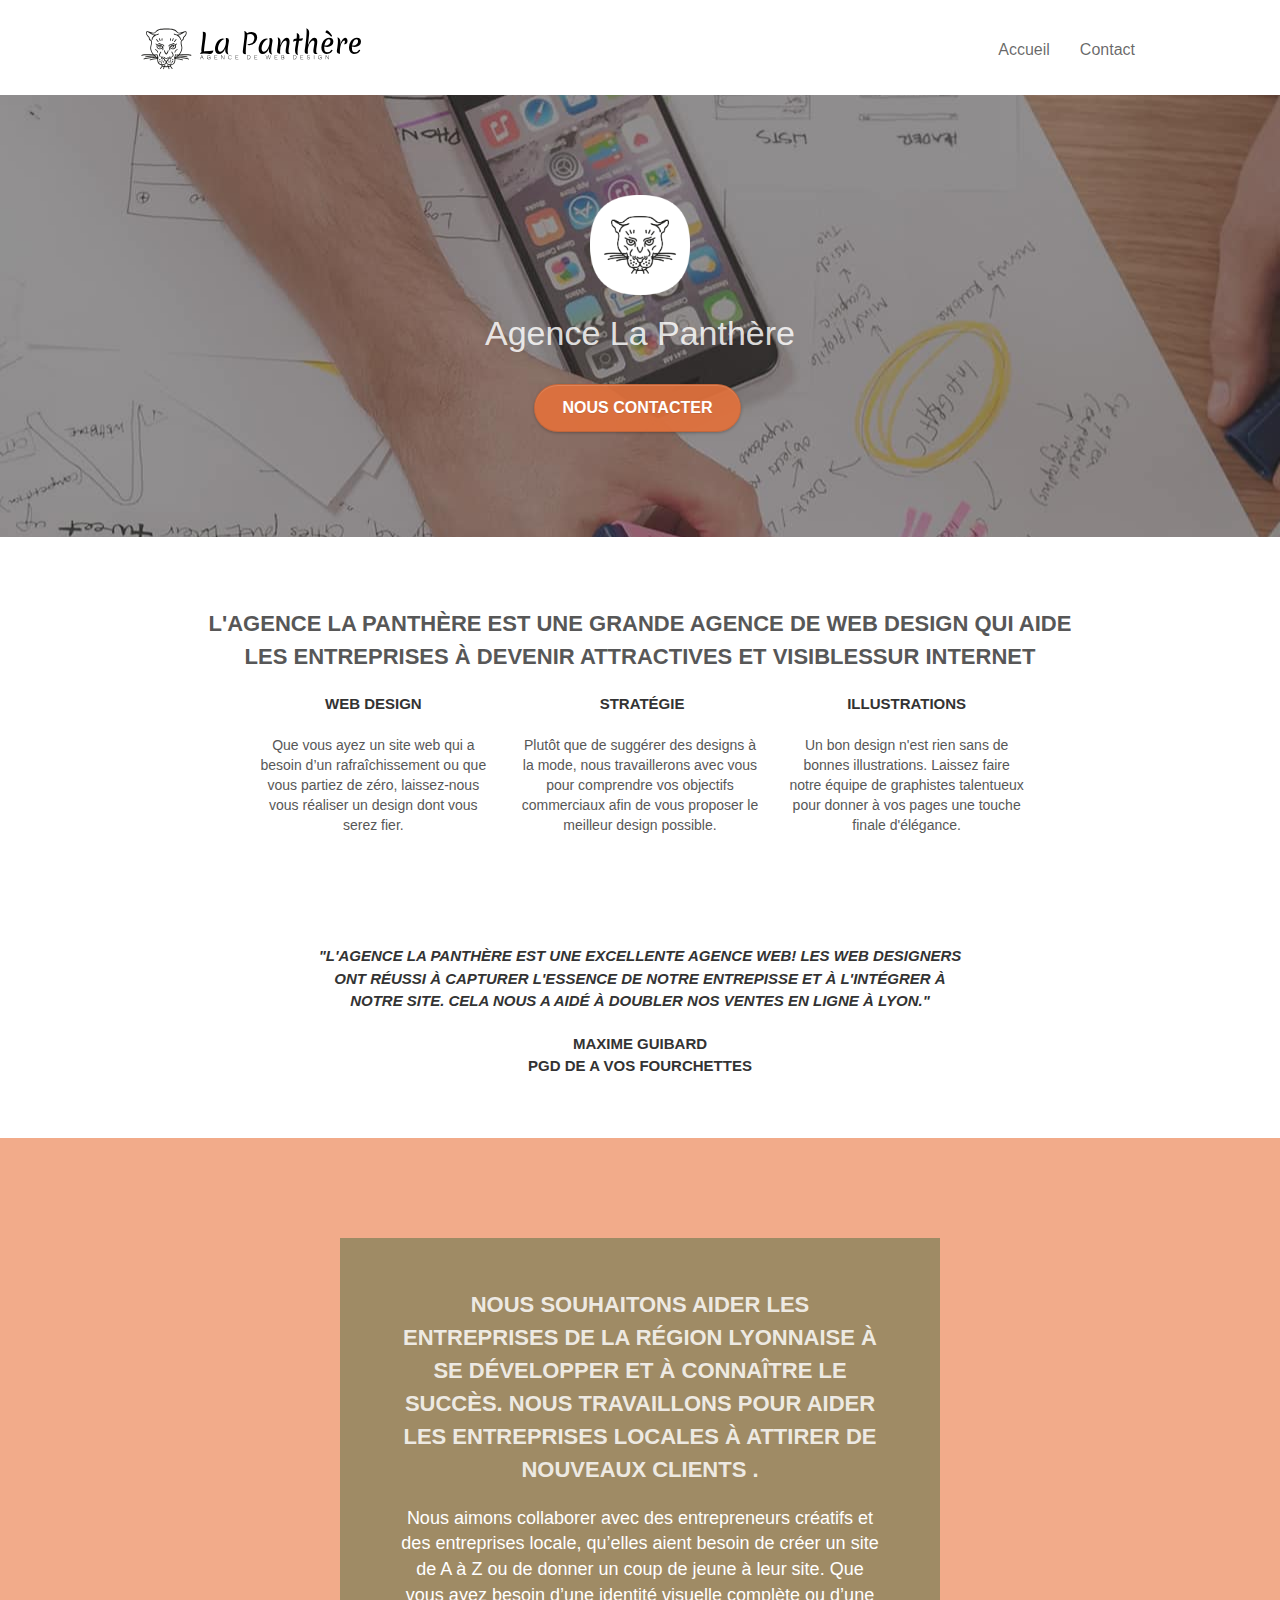
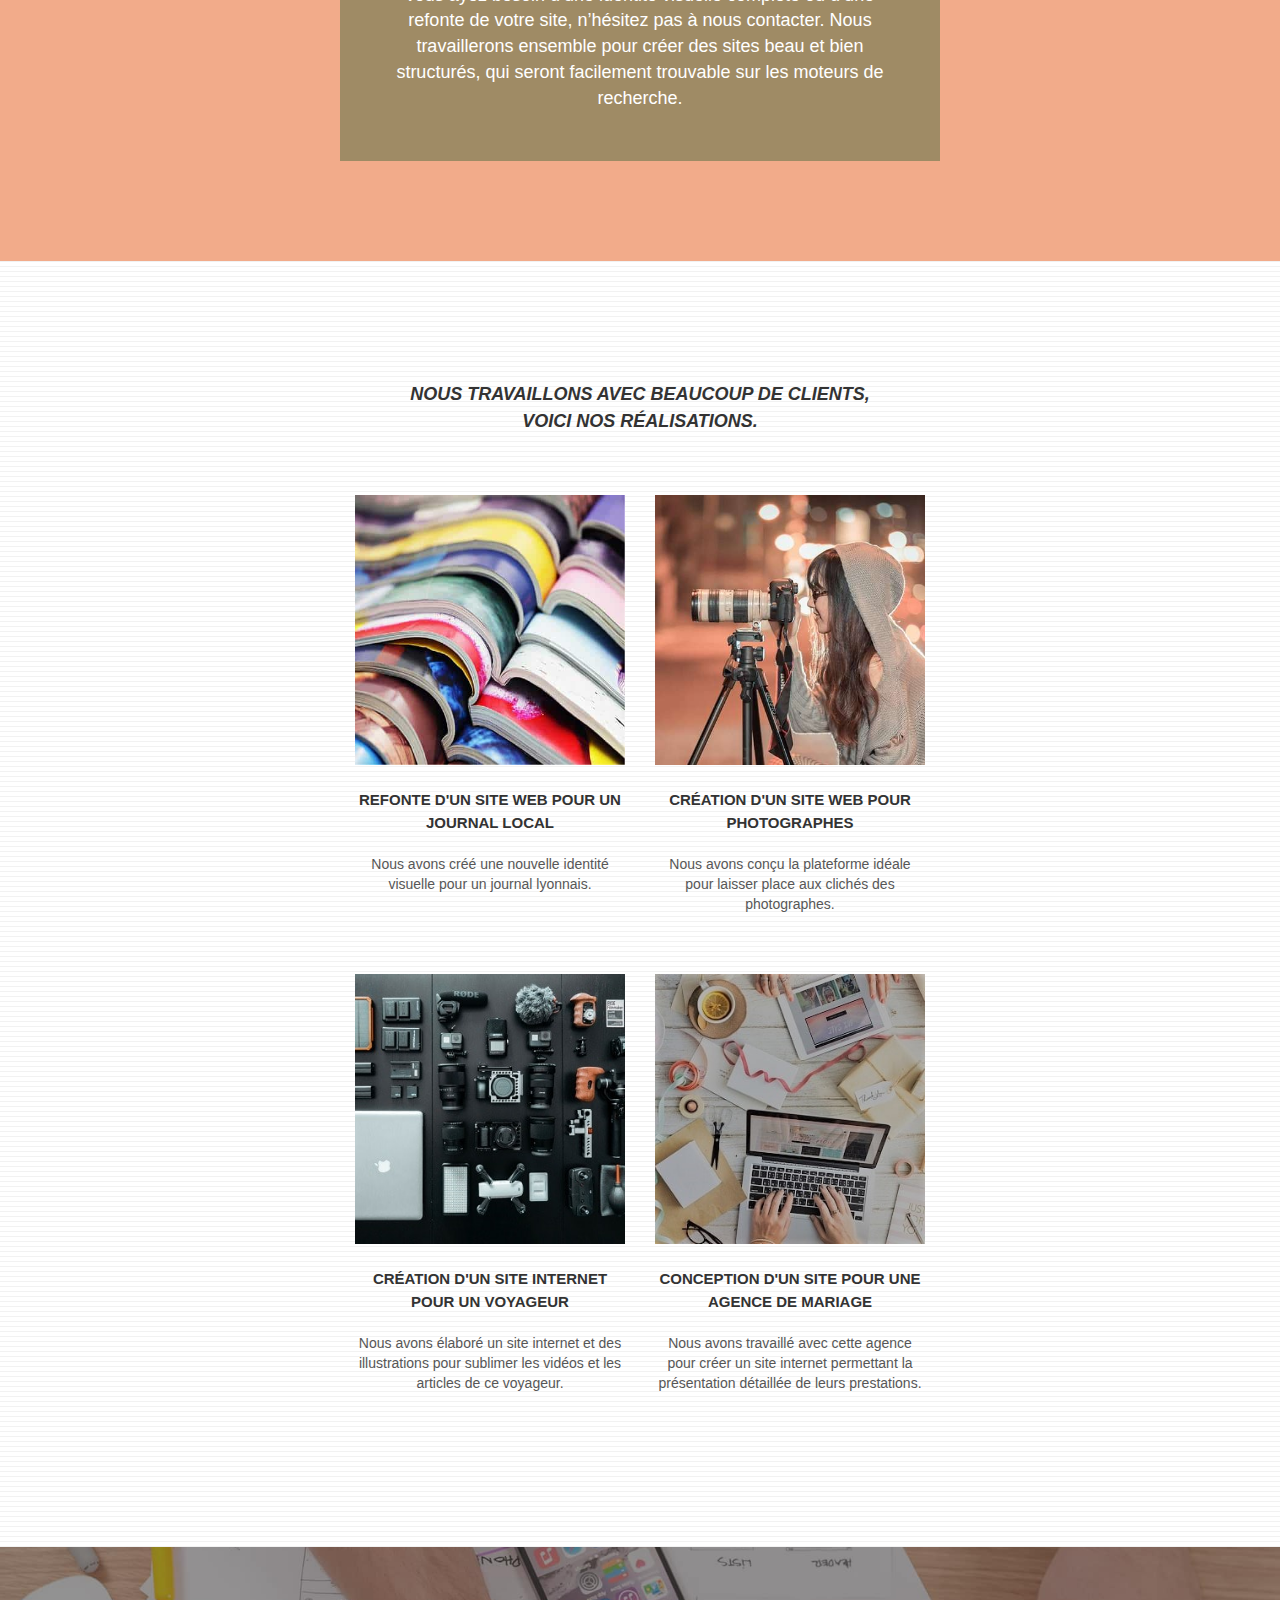
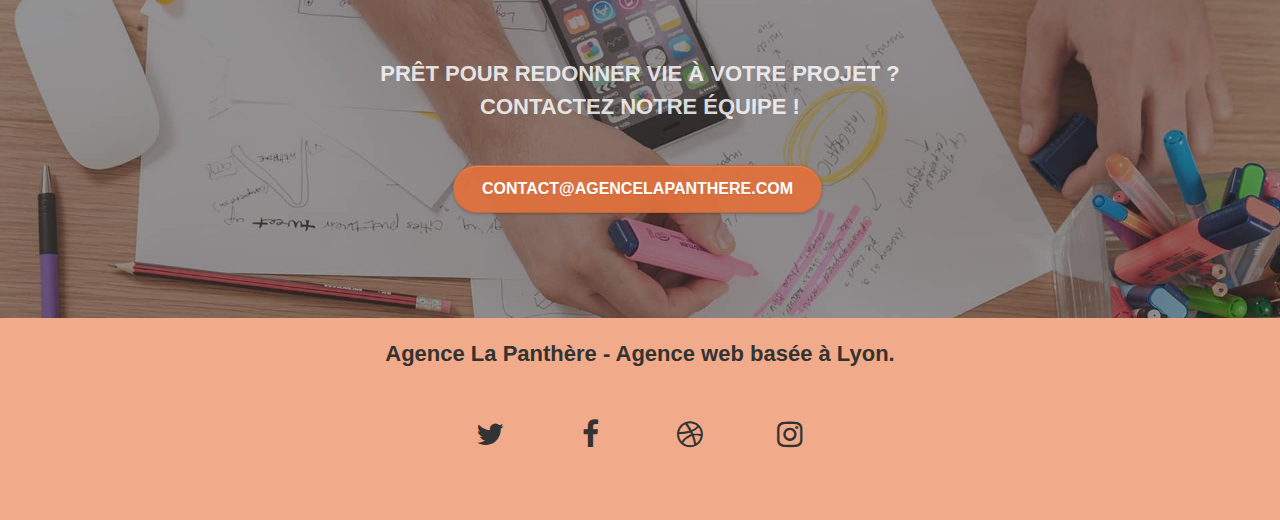
==== index.html @ f29b48d9 "ajout-&display=swap" ====
<!doctype html>
<html lang="fr">
<head>
    <meta charset="utf-8">

	<!--élimination du keywords-->
    <meta name="description" content="Agence web design à Lyon, la stratégie qui aide les entrepisse à devenir attractives, illustrations et design pour donner à vos pages une touche finale d'élégance sur internet. Le site web pour un journal local, création web pour photographes, blog pour voyageur ou conception web pour une agence de mariage">
    <meta name="viewport" content="width=device-width, initial-scale=1.0, viewport-fit=cover">
    <link rel="shortcut icon" type="image/png" href="favicon.jpg">

	<!--Validation de la propriété google search-console-->

	<meta name="google-site-verification" content="ZAg_SMBMYCBnWJY0BPqVUBWPCwbcu4cctUWVZCrF-ho" />

	<!--autorise l'indexation dans moteur recherche-->
	<meta name="robots" content="index, follow">

	<link rel="canonical" href="https://segoviaid.github.io/lapanthere/" />

	
    
	<link rel="stylesheet" type="text/css" href="./css/bootstrap.css">
	<link rel="stylesheet" type="text/css" href="style.css">
	<link rel="stylesheet" type="text/css" href="./css/font-awesome.css">
	<link rel="stylesheet" type="text/css" href="./css/et-line.css&display=swap">
	

    <title>La Panthère | agence Web à Lyon</title>

    
<!-- Analytics Google tag (gtag.js) -->
<script async src="https://www.googletagmanager.com/gtag/js?id=G-J9Q4PVBXST"></script>
<script>
  window.dataLayer = window.dataLayer || [];
  function gtag(){dataLayer.push(arguments);}
  gtag('js', new Date());

  gtag('config', 'G-J9Q4PVBXST');
</script>
 
<!-- Analytics END -->
    
</head>
<body>
<!-- Principal conteneur -->
<div class="page-container">
    
<!-- bloc-0 -->
<header aria-roledescription=”banner”>
<div class="bloc bgc-white l-bloc " id="bloc-0">
	<div class="container bloc-sm">

		<nav class="navbar row" aria-roledescription="nav-header">
			<div class="navbar-header">
				<!--élimination du keywords-->
				
				<a class="navbar-brand" href="index.html"><img src="img/agence-la-panthere-monochrome.svg" class="logosize" alt="Logo web design à Lyon, la meilleure agence web"/></a>
				<!--élimination du keywords    
					<div class="keywords" style="color:#cccccc;font-size:1px;">Agence web à paris, stratégie web, web design, illustrations, design de site web, site web, web, internet, site internet, site</div>
				-->
				<button id="nav-toggle" type="button" role="button" class="ui-navbar-toggle navbar-toggle" data-toggle="collapse" data-target=".navbar-1">
					<span class="sr-only">Toggle navigation</span><span class="icon-bar"></span><span class="icon-bar"></span><span class="icon-bar"></span>
				</button>
			</div>
		  	<div class="collapse navbar-collapse navbar-1 special-dropdown-nav">
				<ul class="site-navigation nav navbar-nav">
				<li>
						<a href="index.html" aria-roledescription="accueil">Accueil</a>
					</li>
					<li>
					</li>
		            <li>
						<a href="page_Contact.html" aria-roledescription="contact">Contact</a>
					</li>                                               
				</ul>
			   </div>
		
		</nav>
	</div>
</div>
</header>

<!-- bloc-0 END -->
<main >

<!-- bloc-1-presentation -->
<div class="bloc bgc-dark-slate-blue bg-banniere d-bloc bg-t-edge bloc-bg-texture texture-paper b-parallax" id="bloc-1-hero">
	<div class="container bloc-lg">
		<div class="row tight-width-whitespace">
			<div class="col-sm-12">
				<img src="img/logo.png" class="center-block image-resize-mode" width="100" alt="Agence La Panthère, agence web Lyon, création de web" aria-label="logo" />
				<h1 class="text-center hero-bloc-text tc-white" aria-roledescription==”nom-du-site”>
					Agence La Panthère
				</h1>
				<div class="text-center">
				  
					<a href="page_Contact.html" title="contact" aria-label="btn-nous-contacter" class="btn btn-lg btn-clean btn-rd cta-hero btn-atomic-tangerine" id="cta-hero">Nous contacter</a>
				</div>
			</div>
		</div>
	</div>
</div>
<!-- bloc-1-presentation END -->

<!-- bloc-2-services -->
<div class="bloc bgc-white l-bloc" id="bloc-2-services">
	<div class="container bloc-md">
		<div class="row" >
			<div class="col-sm-12 text-center" aria-label="tile-nos-services">
				<h2>L'agence La Panthère est une grande agence de web design qui aide<br>
					les entreprises à devenir attractives et visiblessur Internet</h2>
			</div>
		</div>
		<div class="row voffset-lg med-width-whitespace" aria-label="nos-services">
			<div class="col-sm-4" aria-label="web-design">
				<div class="text-center">
					<span class="et-icon-browser sm-shadow icon-dark-slate-blue icons icon-lg"></span>
				</div>
				<h3 class="mg-md text-center">
					Web design
				</h3>
				<p class="text-center ">
					Que vous ayez un site web qui a besoin d&rsquo;un rafraîchissement ou que vous partiez de zéro, laissez-nous vous réaliser un design dont vous serez fier.
				</p>
			</div>
			<div class="col-sm-4" aria-label="stratégie">
				<div class="text-center">
					<span class="et-icon-presentation sm-shadow icon-dark-slate-blue icons icon-lg"></span>
				</div>
				<h3 class="mg-md text-center">
					&nbsp;Stratégie
				</h3>
				<p class="text-center ">
					Plutôt que de suggérer des designs à la mode, nous travaillerons avec vous pour comprendre vos objectifs commerciaux afin de vous proposer le meilleur design possible.<br>
				</p>
			</div>
			<div class="col-sm-4" aria-label="illustrations">
				<div class="text-center">
					<span class="et-icon-edit sm-shadow icon-dark-slate-blue icons icon-lg"></span>
				</div>
				<h3 class="mg-md text-center">
					Illustrations
				</h3>
				<p class="text-center ">
					Un bon design n'est rien sans de bonnes illustrations. Laissez faire notre équipe de graphistes talentueux pour donner à vos pages une touche finale d'élégance.
				</p>
			</div>
		</div>
		<div class="row voffset-lg voffset">
			<div class="col-xs-12 col-md-8 col-md-offset-2 text-center" aria-label="témoignage">
				<h3><em>"L'agence La Panthère est une excellente agence web! Les web designers<br>
					  ont réussi à capturer l'essence de notre entrepisse et à l'intégrer à<br>
				      notre site. Cela nous a aidé à doubler nos ventes en ligne à Lyon."<br></em>
					    </h3>
						<h3>Maxime Guibard<br> 
							PGD de A vos fourchettes</h3> 

			</div>
		</div>
	</div>
</div>
<!-- bloc-2-services END -->

<!-- bloc-3-what-i-do -->
<div class="bloc tc-white bgc-atomic-tangerine bg-presentation d-bloc bloc-bg-texture texture-paper b-parallax" id="bloc-3-what-i-do">
	<div class="container bloc-lg">
		<div class="row tight-width-whitespace black-background">
			<div class="col-sm-12">
				<h3 class="mg-md text-center tc-white" aria-label="aider-les-entreprises-à-se-développer">
					Nous souhaitons aider les entreprises de la région Lyonnaise à se développer et à connaître le succès. Nous travaillons pour aider les entreprises locales à attirer de nouveaux clients .<br>
				</h3>
				<p class="text-center white fontplus">
					Nous aimons collaborer avec des entrepreneurs créatifs et des entreprises locale, qu’elles aient besoin de créer un site de A à Z ou de donner un coup de jeune à leur site. Que vous ayez besoin d’une identité visuelle complète ou d’une refonte de votre site, n’hésitez pas à nous contacter. Nous travaillerons ensemble pour créer des sites beau et bien structurés, qui seront facilement trouvable sur les moteurs de recherche. <br>
					
			</div>
		</div>
	</div>
</div>
<!-- bloc-3-what-i-do END -->

<!-- bloc-4-portfolio -->
<div class="bloc bgc-white bg-lines-h2-bg bg-repeat l-bloc" id="bloc-4-portfolio">
	<div class="container bloc-lg">
		<div class="row">
			<div class="col-sm-12 text-center">
				<h3 class="fontplus"><em>Nous travaillons avec beaucoup de clients,<br>
				voici nos réalisations.</em></h3>
			</div>
		</div>
		<div class="row tight-width-whitespace portfolio-row">
			<div class="col-sm-6" aria-label="travail-pour-un-journal-local">
				<a href="#" data-lightbox="img/1.jpg" data-gallery-id="gallery-1" data-caption="Refonte d'un site web pour un journal local" data-frame="snapshot-lb"><img src="img/1Resize.jpg" alt="lyon web design, Site web pour un journal local" class="img-responsive portfolio-thumb" /></a>
				<h3 class="mg-md text-center">
					Refonte d'un site web pour un journal local
				</h3>
				<p class="text-center">
					Nous avons créé une nouvelle identité visuelle pour un journal lyonnais.
				</p>
			</div>
			<div class="col-sm-6" aria-label="travail-pour-photographes">
				<a href="#" data-lightbox="img/2.jpg" data-gallery-id="gallery-1" data-caption="Création d'un site web pour photographes" data-frame="snapshot-lb"><img src="img/2resized.jpg" class="img-responsive portfolio-thumb" alt="lyon web design, Création d'un site web pour photographes" /></a>
				<h3 class="mg-md text-center">
					Création d'un site web pour photographes
				</h3>
				<p class="text-center">
					Nous avons conçu la plateforme idéale pour laisser place aux clichés des photographes.
				</p>
			</div>
		</div>
		<div class="row tight-width-whitespace portfolio-row">
			<div class="col-sm-6" aria-label="travail-pour-un-voyayeur">
				<a href="#" data-lightbox="img/3.bmp" data-gallery-id="gallery-1" data-caption="Création d'un site internet pour un voyageur" data-frame="snapshot-lb"><img src="img/3resized.jpg" class="img-responsive portfolio-thumb" alt="lyon web design, Création d'un site web pour voyageur"/></a>
				<h3 class="mg-md text-center">
					Création d'un site internet pour un voyageur
				</h3>
				<p class="text-center">
					Nous avons élaboré un site internet et des illustrations pour sublimer les vidéos et les articles de ce voyageur.
				</p>
			</div>
			<div class="col-sm-6" aria-label="travail-pour-une-agence-de-mariage">
				<a href="#" data-lightbox="img/4.bmp" data-gallery-id="gallery-1" data-caption="Conception d'un site pour une agence de mariage" data-frame="snapshot-lb"><img src="img/4resized.jpg" class="img-responsive portfolio-thumb" alt="lyon web design, Création d'un site web pour agence de mariage" /></a>
				<h3 class="mg-md text-center" >
					Conception d'un site pour une agence de mariage
				</h3>
				<p class="text-center">
					Nous avons travaillé avec cette agence pour créer un site internet permettant la présentation détaillée de leurs prestations.
				</p>
			</div>
		</div>
	</div>
</div>
<!-- bloc-4-portfolio END -->

<!-- bloc-5-cta -->
<div class="bloc bgc-dark-slate-blue bg-banniere d-bloc bloc-bg-texture texture-paper" id="bloc-5-cta">
	<div class="container bloc-lg">
		<div class="row">
			<h3 class="mg-md text-center tc-white" aria-label="title">
				Prêt pour redonner vie à votre projet ?<br>Contactez notre équipe !
			</h3>
			<div class="col-sm-12 text-center" aria-roledescription=="mail">
				<a href="mailto:contact@agencelapanthere.com" title="mail" class="btn btn-atomic-tangerine btn-clean btn-rd btn-lg cta-hero">contact@agencelapanthere.com</a>
			</div>
		</div>
	</div>
</div>
<!-- bloc-5-cta END -->
</main>

<!-- Footer - bloc-8 -->
<div class="bloc bgc-atomic-tangerine d-bloc" id="bloc-8" aria-roledescription=”footer”>
	<div class="container bloc-sm">
		<div class="row">
			<div class="col-sm-12">
				<p class="text-center black33 font22px">
					Agence La Panthère - Agence web basée à Lyon.<br>
				</p>
				<div class="row row-no-gutters social" aria-label="réseaux-sociaux">
					<div class="col-sm-3">
						<div class="text-center">
						   <a class="social" href="https://twitter.com/" title="twitter" target="_blank"><span class="fa fa-twitter icon-md"></span></a>
						</div>
					</div>
					<div class="col-sm-3">
						<div class="text-center">
							<a class="social" href="https://fr-fr.facebook.com/" title="facebook" target="_blank"><span class="fa fa-facebook icon-md"></span></a>
						</div>
					</div>
					<div class="col-sm-3">
						<div class="text-center">
							<a class="social" href="https://dribbble.com/" title="dribbble" target="_blank"><span class="fa fa-dribbble icon-md"></span></a>
						</div>
					</div>
					<div class="col-sm-3">
						<div class="text-center">
							<a class="social" href="https://www.instagram.com/" title="instagram" target="_blank"><span class="fa fa-instagram icon-md"></span></a>
						</div>
					</div>

		<!--		<div class="keywords" style="color:#F3976C;">Agence web à paris, stratégie web, web design, illustrations, design de site web, site web, web, internet, site internet, site</div>   
			-->	

		<!--
			</div>
				<div class="row row-col-sm-4">
					<div class="col-sm-4 ">
						<p>Partenaires</p>
						<div class="partenaires">
							
							<div class="text-center partenaires-justify">
								<a>Voiture.com</a>
							</div>
						    <div class="text-center partenaires-justify"> 
								<a>Pizza.com</a>
							</div>
							<div class="text-center partenaires-justify">
								<a>Matoiture.com</a>
							</div>
						    <div class="text-center partenaires-justify">
								<a>Immobilierseo.com</a>
							</div>
						</div>
									
					</div>

			
					<div class="col-sm-4">
						Annuaires liste 1
						<ul>
							<li><a href="annuaireagence.com">annuaireagence.com</a></li>
							<li><a href="annuaireseo.com">annuaireseo.com</a></li>
							<li><a href="annuairemarketing.com">annuairemarketing.com</a></li>
							<li><a href="123seoture.com">123seo.com</a></li>
							<li><a href="123site.com">123site.com</a></li>
							<li><a href="annuairewordpress.com">annuairewordpress.com</a></li>
							<li><a href="listeagence.com">listeagence.com</a></li>
							<li><a href="meilleuresagencesparis.com">meilleuresagencesparis.com</a></li>
							<li><a href="listeseo.com">listeseo.com</a></li>
						</ul>
					</div>
					<div class="col-sm-4">
						Annuaires liste 2
						<ul>
							<li><a href="betterseo.com">betterseo.com</a></li>
							<li><a href="ameliorerseo.com">ameliorerseo.com</a></li>
							<li><a href="seojuicelien.com">seojuicelien.com</a></li>
							<li><a href="meilleursliens.com">meilleursliens.com</a></li>
							<li><a href="liensagogo.com">liensagogo.com</a></li>
							<li><a href="backlink.com">backlink.com</a></li>
							<li><a href="linkjuiceannuaire.com">linkjuiceannuaire.com</a></li>
							<li><a href="remontersurgoogle.com">remontersurgoogle.com</a></li>
							<li><a href="vraiseofiable.com">vraiseofiable.com</a></li>
						</ul>
					</div>

		-->	

				</div>
			</div>
		</div>
	</div>
</div>
<!-- Footer - bloc-8 END -->

</div>
<!-- Principal conteneur END -->

<!--deplacement du js-->
<script defer src="./js/jquery-2.1.0.js"></script>
<script defer src="./js/jquery.touchSwipe.js"></script>
<script defer src="./js/bootstrap.js"></script>
<script defer src="./js/blocs.js"></script>

<script defer src="./js/gmaps.js"></script>  
 

</body>
</html>
---- style.css ----
body {
    margin: 0;
    padding: 0;
   /* background: #FFF;*/
    overflow-x: hidden;
    -webkit-font-smoothing: antialiased;
    -moz-osx-font-smoothing: grayscale;
}

a,
button {
    transition: all .3s ease-in-out;
    outline: none!important;
}

a:hover {
    text-decoration: none;
    cursor: pointer;
}

#page-loading-blocs-notifaction {
    position: fixed;
    top: 0;
    bottom: 0;
    width: 100%;
    z-index: 100000;
    background: #FFFFFF url("img/pageload-spinner.gif") no-repeat center center;
}

.bloc {
    width: 100%;
    clear: both;
    background: 50% 50% no-repeat;
    padding: 0 50px;
    -webkit-background-size: cover;
    -moz-background-size: cover;
    -o-background-size: cover;
    background-size: cover;
    position: relative;
}

.bloc .container {
    padding-left: 0;
    padding-right: 0;
}

.bloc-lg {
    padding: 100px 50px;
}

.bloc-md {
    padding: 50px;
}

.bloc-sm {
    padding: 20px 50px;
}

.bg-center,
.bg-l-edge,
.bg-r-edge,
.bg-t-edge,
.bg-b-edge,
.bg-tl-edge,
.bg-bl-edge,
.bg-tr-edge,
.bg-br-edge,
.bg-repeat {
    -webkit-background-size: auto!important;
    -moz-background-size: auto!important;
    -o-background-size: auto!important;
    background-size: auto!important;
}

.bg-repeat {
    background: repeat;
}

.bg-t-edge {
    background: top no-repeat;
}

.bloc-bg-texture::before {
    content: "";
    background-size: 2px 2px;
    position: absolute;
    top: 0;
    bottom: 0;
    left: 0;
    right: 0;
}

.texture-paper::before {
    /*background: url("img/texture-paper.png");*/
    background-size: 280px 280px;
}

.b-parallax {
    background-attachment: fixed;
}

.d-bloc {
    color: rgba(255, 255, 255, .7);
}

.d-bloc button:hover {
    color: rgba(255, 255, 255, .9);
}

.d-bloc .icon-round,
.d-bloc .icon-square,
.d-bloc .icon-rounded,
.d-bloc .icon-semi-rounded-a,
.d-bloc .icon-semi-rounded-b {
    border-color: rgba(255, 255, 255, .9);
}

.d-bloc .divider-h span {
    border-color: rgba(255, 255, 255, .2);
}

.d-bloc .a-btn,
.d-bloc .navbar a,
.d-bloc .navbar-brand,
.d-bloc a .icon-sm,
.d-bloc a .icon-md,
.d-bloc a .icon-lg,
.d-bloc a .icon-xl,
.d-bloc h1 a,
.d-bloc h2 a,
.d-bloc h3 a,
.d-bloc h4 a,
.d-bloc h5 a,
.d-bloc h6 a,
.d-bloc p a {
    color:#333;
}
.black33 {

    color:#333;
}

.d-bloc .a-btn:hover,
.d-bloc .navbar a:hover,
.d-bloc .navbar-brand:hover,
.d-bloc a:hover .icon-sm,
.d-bloc a:hover .icon-md,
.d-bloc a:hover .icon-lg,
.d-bloc a:hover .icon-xl,
.d-bloc h1 a:hover,
.d-bloc h2 a:hover,
.d-bloc h3 a:hover,
.d-bloc h4 a:hover,
.d-bloc h5 a:hover,
.d-bloc h6 a:hover,
.d-bloc p a:hover {
    color: rgba(255, 255, 255, 1);
}

.d-bloc .navbar-toggle .icon-bar {
    background: rgba(255, 255, 255, 1);
}

.d-bloc .btn-wire,
.d-bloc .btn-wire:hover {
    color: rgba(255, 255, 255, 1);
    border-color: rgba(255, 255, 255, 1);
}

.d-bloc .panel {
    color: rgba(0, 0, 0, .5);
}

.d-bloc .panel button:hover {
    color: rgba(0, 0, 0, .7);
}

.d-bloc .panel icon {
    border-color: rgba(0, 0, 0, .7);
}

.d-bloc .panel .divider-h span {
    border-color: rgba(0, 0, 0, .1);
}

.d-bloc .panel .a-btn {
    color: rgba(0, 0, 0, .6);
}

.d-bloc .panel .a-btn:hover {
    color: rgba(0, 0, 0, 1);
}

.d-bloc .panel .btn-wire,
.d-bloc .panel .btn-wire:hover {
    color: rgba(0, 0, 0, .7);
    border-color: rgba(0, 0, 0, .3);
}

.d-bloc .panel,
.l-bloc {
    color: rgba(0, 0, 0, .5);
}

.d-bloc .panel button:hover,
.l-bloc button:hover {
    color: rgba(0, 0, 0, .7);
}

.l-bloc .icon-round,
.l-bloc .icon-square,
.l-bloc .icon-rounded,
.l-bloc .icon-semi-rounded-a,
.l-bloc .icon-semi-rounded-b {
    border-color: rgba(0, 0, 0, .7);
}

.d-bloc .panel .divider-h span,
.l-bloc .divider-h span {
    border-color: rgba(0, 0, 0, .1);
}

.d-bloc .panel .a-btn,
.l-bloc .a-btn,
.l-bloc .navbar a,
.l-bloc .navbar-brand,
.l-bloc a .icon-sm,
.l-bloc a .icon-md,
.l-bloc a .icon-lg,
.l-bloc a .icon-xl,
.l-bloc h1 a,
.l-bloc h2 a,
.l-bloc h3 a,
.l-bloc h4 a,
.l-bloc h5 a,
.l-bloc h6 a,
.l-bloc p a {
    color: rgba(0, 0, 0, .6);
}

.d-bloc .panel .a-btn:hover,
.l-bloc .a-btn:hover,
.l-bloc .navbar a:hover,
.l-bloc .navbar-brand:hover,
.l-bloc a:hover .icon-sm,
.l-bloc a:hover .icon-md,
.l-bloc a:hover .icon-lg,
.l-bloc a:hover .icon-xl,
.l-bloc h1 a:hover,
.l-bloc h2 a:hover,
.l-bloc h3 a:hover,
.l-bloc h4 a:hover,
.l-bloc h5 a:hover,
.l-bloc h6 a:hover,
.l-bloc p a:hover {
    color: rgba(0, 0, 0, 1);
}

.l-bloc .navbar-toggle .icon-bar {
    color: rgba(0, 0, 0, .6);
}

.d-bloc .panel .btn-wire,
.d-bloc .panel .btn-wire:hover,
.l-bloc .btn-wire,
.l-bloc .btn-wire:hover {
    color: rgba(0, 0, 0, .7);
    border-color: rgba(0, 0, 0, .3);
}

.voffset {
    margin-top: 30px;
}

.voffset-lg {
    margin-top: 80px;
}

.row-no-gutters {
    margin-right: 0;
    margin-left: 0;
}

.row.row-no-gutters > [class^="col-"],
.row.row-no-gutters > [class*=" col-"] {
    padding-right: 0;
    padding-left: 0;
}

#bloc-1-hero h1 {
    font-size: 34px;
}

.navbar {
    margin-bottom: 0;
    z-index: 1;
}

.navbar-brand {
    height: auto;
    padding: 3px 15px;
    font-size: 25px;
    font-weight: normal;
    font-weight: 600;
    line-height: 44px;
}
.logosize {
    width: 220px;
    height: 45px;
}

.navbar-brand img {
    max-height: 200px;
    margin: 0 5px 0 0;
    display: inline;
}

.navbar-brand img[src$=svg] {
    min-width: 100px;
}

.nav-center .navbar-brand img {
    margin: 0;
}

.navbar .nav {
    padding-top: 2px;
    margin-right: -16px;
    float: right;
    z-index: 1;
}

.nav > li {
    float: left;
    margin-top: 4px;
    font-size: 16px;
}

.navbar-nav .open .dropdown-menu > li > a {
    text-align: inherit;
}

.nav > li a:hover,
.nav > li a:focus {
    background: transparent;
}

.navbar-toggle {
    margin: 10px 10px 0 0;
    border: 0px;
}

.navbar-toggle:hover {
    background: transparent!important;
}

.navbar-toggle .icon-bar {
    background-color: rgba(0, 0, 0, .5);
    width: 26px;
}

.nav-invert .navbar .nav {
    float: left;
}

.nav-invert .navbar-header,
.nav-invert .navbar-brand {
    float: right;
    position: relative;
    z-index: 2;
}

@media (min-width: 768px) {
    .site-navigation {
        position: absolute;
        top: 50%;
        right: 20px;
        transform: translate(0, -50%);
        -webkit-transform: translateY(-50%);
    }
    .nav > li .dropdown-menu a,
    .nav > li .dropdown-menu a:hover {
        color: #484848;
    }
    .nav-invert .site-navigation {
        left: 0;
        right: 0;
    }
    .nav-center {
        text-align: center;
    }
    .nav-center .navbar-header {
        width: 100%;
    }
    .nav-center .navbar-header,
    .nav-center .navbar-brand,
    .nav-center .nav > li {
        float: none;
        display: inline-block;
    }
    .nav-center .site-navigation {
        position: relative;
        width: 100%;
        right: 0;
        margin-right: 0px;
        margin-top: 20px;
    }
    .nav-center.mini-nav .navbar-toggle {
        float: none;
        margin: 10px auto 0;
    }
}

.nav > li > .dropdown a {
    background: none!important;
    display: block;
    padding: 14px 15px;
}

nav .caret {
    margin: 0 5px;
}

.dropdown-menu .dropdown-menu {
    top: -8px;
    left: 100%;
}

.dropdown-menu .dropmenu-flow-right {
    top: 100%;
    left: 0;
    margin-left: -1px;
    border-top-left-radius: 0;
    border-top-right-radius: 0;
}

.dropdown-menu .dropdown span {
    border: 4px solid black;
    border-top-color: transparent;
    border-right-color: transparent;
    border-bottom-color: transparent;
    margin: 6px -5px 0 0!important;
    float: right;
}

.mg-md {
    margin-top: 10px;
    margin-bottom: 20px;
}

.mg-lg {
    margin-top: 10px;
    margin-bottom: 40px;
}

.btn {
    margin: 0 5px 5px 0;
}

.btn.pull-right {
    margin: 0 0 5px 5px;
}

.btn-d,
.btn-d:hover,
.btn-d:focus {
    color: #FFF;
    background: rgba(0, 0, 0, .3);
}

button {
    outline: none!important;
}

.btn-rd {
    border-radius: 40px;
}

.btn-clean {
    border: 1px solid rgba(0, 0, 0, .08);
    border-bottom-color: rgba(0, 0, 0, .1);
    text-shadow: 0 1px 0 rgba(0, 0, 1, .1);
    box-shadow: 0 1px 3px rgba(0, 0, 1, .25), inset 0 1px 0 0 rgba(255, 255, 255, .15);
}

.icon-md {
    font-size: 30px!important;
}

.icon-lg {
    font-size: 60px!important;
}

.sm-shadow {
    text-shadow: 0 1px 2px rgba(0, 0, 0, .3);
}

.panel-sq,
.panel-sq .panel-heading,
.panel-sq .panel-footer {
    border-radius: 0;
}

.panel-rd {
    border-radius: 30px;
}

.panel-rd .panel-heading {
    border-radius: 29px 29px 0 0;
}

.panel-rd .panel-footer {
    border-radius: 0 0 29px 29px;
}

.form-control {
    border-color: rgba(0, 0, 0, .1);
    box-shadow: none;
}

.scrollToTop {
    width: 40px;
    height: 40px;
    position: fixed;
    bottom: 20px;
    right: 20px;
    opacity: 0;
    z-index: 500;
    transition: all .3s ease-in-out;
}

.scrollToTop span {
    margin-top: 6px;
}

.showScrollTop {
    font-size: 14px;
    opacity: 1;
}

a[data-lightbox] {
    position: relative;
    display: block;
    text-align: center;
}

a[data-lightbox]:hover::before {
    content: "+";
    font-family: "HelveticaNeue-Light", "Helvetica Neue Light", "Helvetica Neue", Helvetica, Arial;
    font-size: 32px;
    width: 50px;
    height: 50px;
    margin-left: -25px;
    border-radius: 50%;
    background: rgba(0, 0, 0, .6);
    color: #FFF;
    font-weight: 100;
    z-index: 1;
    position: absolute;
    top: 50%;
    transform: translateY(-50%);
    -webkit-transform: translateY(-50%);
}

a[data-lightbox]:hover img {
    opacity: 0.6;
    -webkit-animation-fill-mode: none;
    animation-fill-mode: none;
}

#lightbox-modal {
    display: flex;
    align-items: center;
}

#lightbox-modal .modal-dialog {
    width: 90%;
    max-width: 900px;
    margin: 0 auto 0;
}

#lightbox-modal .modal-dialog img {
    max-height: 90vh;
    margin: 0 auto;
}

.lightbox-caption {
    padding: 20px;
    color: #FFF;
    background: rgba(0, 0, 0, .5);
    position: absolute;
    left: 15px;
    right: 15px;
    bottom: 5px;
}

.close-lightbox {
    color: #FFF;
    font-size: 30px;
    position: absolute;
    top: 20px;
    right: 20px;
    z-index: 20;
    background: rgba(0, 0, 0, .5);
    border: none;
    line-height: 30px;
    padding: 0 9px 5px;
    opacity: 0.3;
}

.close-lightbox:hover,
.next-lightbox:hover,
.prev-lightbox:hover {
    opacity: 1.0;
    color: #FFF;
}

.next-lightbox,
.prev-lightbox {
    font-size: 20px;
    color: rgba(255, 255, 255, .9);
    background: rgba(0, 0, 0, .5);
    transition: all .2s ease-in-out;
    position: absolute;
    top: 45%;
    z-index: 1;
    opacity: 0.4;
}

.next-lightbox {
    padding: 6px 8px 1px 13px;
    right: 25px;
}

.prev-lightbox {
    padding: 6px 13px 1px 10px;
    left: 25px;
}

.snapshot-lb .modal-body {
    padding-bottom: 45px;
}

.snapshot-lb .lightbox-caption {
    padding: 0;
    color: rgba(0, 0, 0, .5);
    background: none;
}

h1,
h2,
h3,
h4,
h5,
h6,
p,
label,
.btn,
a {
    font-family: "helvetica";
    font-weight: 400;
    color: #575757;
}

.container {
    max-width: 1000px;
}

.hero-bloc-text {
    font-size: 38px;
}

.hero-bloc-text-sub {
    font-size: 36px;
}

.statement-bloc-text {
    line-height: 26px;
    font-style: italic;
    font-size: 20px;
    text-align: center;
    font-weight: lighter;
    max-width: 520px;
    margin: auto auto auto auto;
}

p {
    font-size: 14px;
}

.tight-width-whitespace {
    max-width: 600px;
    margin: auto auto auto auto;
}

.h1 {
    font-size: 20px;
    font-family: "Open Sans";
}

.cta-hero {
    margin-top: 22px;
    color: #FFFFFF!important;
    text-transform: uppercase;
    padding: 12px 28px 12px 28px;
    font-size: 16px;
    font-weight: 700;
}

.social {
    max-width: 400px;
    margin: 5% auto 5% auto;


}

 

h2 {
    font-size: 22px;
    line-height: 1.5em;
    text-transform: uppercase;
    font-weight: 550;
   
}

h3 {
    font-size: 15px;
    line-height: 1.5em;
    text-transform: uppercase;
    font-weight: 700;
    color: #333333!important;
}
.fontplus {
    font-size: 18px;
}
.font22px {
    font-size: 22px;
    font-weight: 550;
}
.med-width-whitespace {
    max-width: 800px;
    margin: auto auto auto auto;
    box-shadow: 0px 0px 0px #000000;
}

h1 {
    color: #333333!important;
}

h4 {
    color: #333333!important;
}

.icons {
    margin-bottom: 14px;
    margin-top: 24px;
}

.white {
    color: #FFFFFF!important;
}

.portfolio-thumb {
    margin-bottom: 24px;
    width: 270px;
    height: 270px;
}

.portfolio-row {
    margin-bottom: 44px;
    margin-top: 50px;
}

.avatar {
    box-shadow: 0px 4px 9px rgba(0, 0, 0, 0.3);
}

.black-background {
    background-color: rgba(143, 132, 94, 0.84);
    padding: 40px 40px 40px 40px;
}

.bold-link {
    font-weight: 900;
    text-decoration: underline!important;
}

.bgc-white {
    background-color: #FFFFFF;
}

.bgc-dark-slate-blue {
    background-color: #aeb8da;
}

.bgc-atomic-tangerine {
    background-color: #e86c3291;
}

.tc-white {
    color: #ffffffd6!important;
    font-size: 22px;
}

.btn-atomic-tangerine {
    background: #e0703cee;
    color: #FFFFFF!important;
}

.btn-atomic-tangerine:hover {
    background: #c27956!important;
    color: #FFFFFF!important;
}

.ltc-white {
    color: #FFFFFF!important;
}

.ltc-white:hover {
    color: #cccccc!important;
}

.ltc-atomic-tangerine {
    color: #F3976C!important;
}

.ltc-atomic-tangerine:hover {
    color: #c27956!important;
}

.icon-dark-slate-blue {
    color: #364577!important;
    border-color: #364577!important;
}


.bg-dots-bg {
    background-image: url("img/dots-bg.png");
}

.bg-lines-h2-bg {
    background-image: url("img/lines-h2-bg.png");
}

.bg-banniere {
    background-image: url("img/agence-la-panthere_resized.jpg");
}

.bg-presentation {
    background-image: url("img/image-de-presentation.jpg");
}

@media (max-width: 1024px) {
    .bloc {
        padding-left: 20px;
        padding-right: 20px;
    }
    .bloc.full-width-bloc,
    .bloc-tile-2.full-width-bloc .container,
    .bloc-tile-3.full-width-bloc .container,
    .bloc-tile-4.full-width-bloc .container {
        padding-left: 0;
        padding-right: 0;
    }
}

@media (max-width: 992px) and (min-width: 768px) {
    .navbar .nav {
        max-width: 80%
    }
    .nav-center.navbar .nav {
        max-width: 100%
    }
}

@media only screen and (min-device-width: 768px) and (max-device-width: 1024px) and (orientation: landscape) {
    .b-parallax {
        background-attachment: scroll;
    }
}

@media only screen and (min-device-width: 1024px) and (max-device-width: 1366px) and (-webkit-min-device-pixel-ratio: 1.5) {
    .b-parallax {
        background-attachment: scroll;
    }
}

@media (max-width: 991px) {
    .container {
        width: 100%;
    }
    .b-parallax {
        background-attachment: scroll;
    }
    .page-container,
    #hero-bloc {
        overflow-x: hidden;
        position: relative;
    }
    .bloc {
        padding-left: constant(safe-area-inset-left);
        padding-right: constant(safe-area-inset-right);
    }
    .bloc-group,
    .bloc-group .bloc {
        display: block;
        width: 100%;
    }
    .bloc-fill-screen .fill-bloc-top-edge,
    .bloc-fill-screen .fill-bloc-bottom-edge {
        padding: 0 20px;
        padding-left: constant(safe-area-inset-left);
        padding-right: constant(safe-area-inset-right);
    }
}

@media (max-width: 767px) {
    .page-container {
        overflow-x: hidden;
        position: relative;
    }
    h1,
    h2,
    h3,
    h4,
    h5,
    h6,
    p,
    #disqus_thread {
        padding-left: 10px!important;
        padding-right: 10px!important;
    }
    .b-parallax {
        background-attachment: scroll;
    }
    .navbar .nav {
        padding-top: 0;
        border-top: 1px solid rgba(0, 0, 0, .2);
        float: none!important;
    }
    .navbar.row {
        margin-left: 0;
        margin-right: 0;
    }
    .site-navigation {
        position: inherit;
        transform: none;
        -webkit-transform: none;
        -ms-transform: none;
    }
    .nav > li {
        margin-top: 0;
        border-bottom: 1px solid rgba(0, 0, 0, .1);
        background: rgba(0, 0, 0, .05);
        text-align: left;
        padding-left: 15px;
        width: 100%;
    }
    .nav > li:hover {
        background: rgba(0, 0, 0, .08);
    }
    .dropdown .dropdown a .caret {
        float: none;
        margin: 5px 0 0 10px!important;
        border: 4px solid black;
        border-bottom-color: transparent;
        border-right-color: transparent;
        border-left-color: transparent;
    }
    #hero-bloc .navbar .nav {
        background: rgba(0, 0, 0, .8);
    }
    #hero-bloc .navbar .nav a {
        color: rgba(255, 255, 255, .6);
    }
    .hero {
        padding: 50px 0;
    }
    .hero-nav {
        left: -1px;
        right: -1px;
    }
    .navbar-collapse {
        padding: 0;
        overflow-x: hidden;
        -webkit-box-shadow: none;
        box-shadow: none;
    }
    .navbar-brand img {
        max-height: 40px;
        width: auto;
    }
    .nav-invert .navbar-header {
        float: none;
        width: 100%;
    }
    .nav-invert .navbar-toggle {
        float: left;
        margin-left: 10px;
    }
    .bloc {
        padding-left: 0;
        padding-right: 0;
    }
    .bloc-xxl,
    .bloc-xl,
    .bloc-lg {
        padding: 40px 0;
    }
    .bloc-sm,
    .bloc-md {
        padding-left: 0;
        padding-right: 0;
    }
    .bloc-tile-2 .container,
    .bloc-tile-3 .container,
    .bloc-tile-4 .container,
    .bloc-fill-screen .fill-bloc-top-edge,
    .bloc-fill-screen .fill-bloc-bottom-edge {
        padding-left: 0;
        padding-right: 0;
    }
    .a-block {
        padding: 0 10px;
    }
    .btn-dwn {
        display: none;
    }
    .voffset {
        margin-top: 5px;
    }
    .voffset-md {
        margin-top: 20px;
    }
    .voffset-lg {
        margin-top: 30px;
    }
    form {
        padding: 5px;
    }
    .close-lightbox {
        display: inline-block;
    }
    .blocsapp-device-iphone5 {
        background-size: 216px 425px;
        padding-top: 60px;
        width: 216px;
        height: 425px;
    }

    
    }
    .blocsapp-device-iphone5 img {
        width: 180px;
        height: 320px;
    }
}

@media (max-width: 400px) {
    .bloc {
        padding-left: 0;
        padding-right: 0;
    }
}

@media (max-width: 767px) {
    .bloc-mob-center-text {
        text-align: center;
    }
}
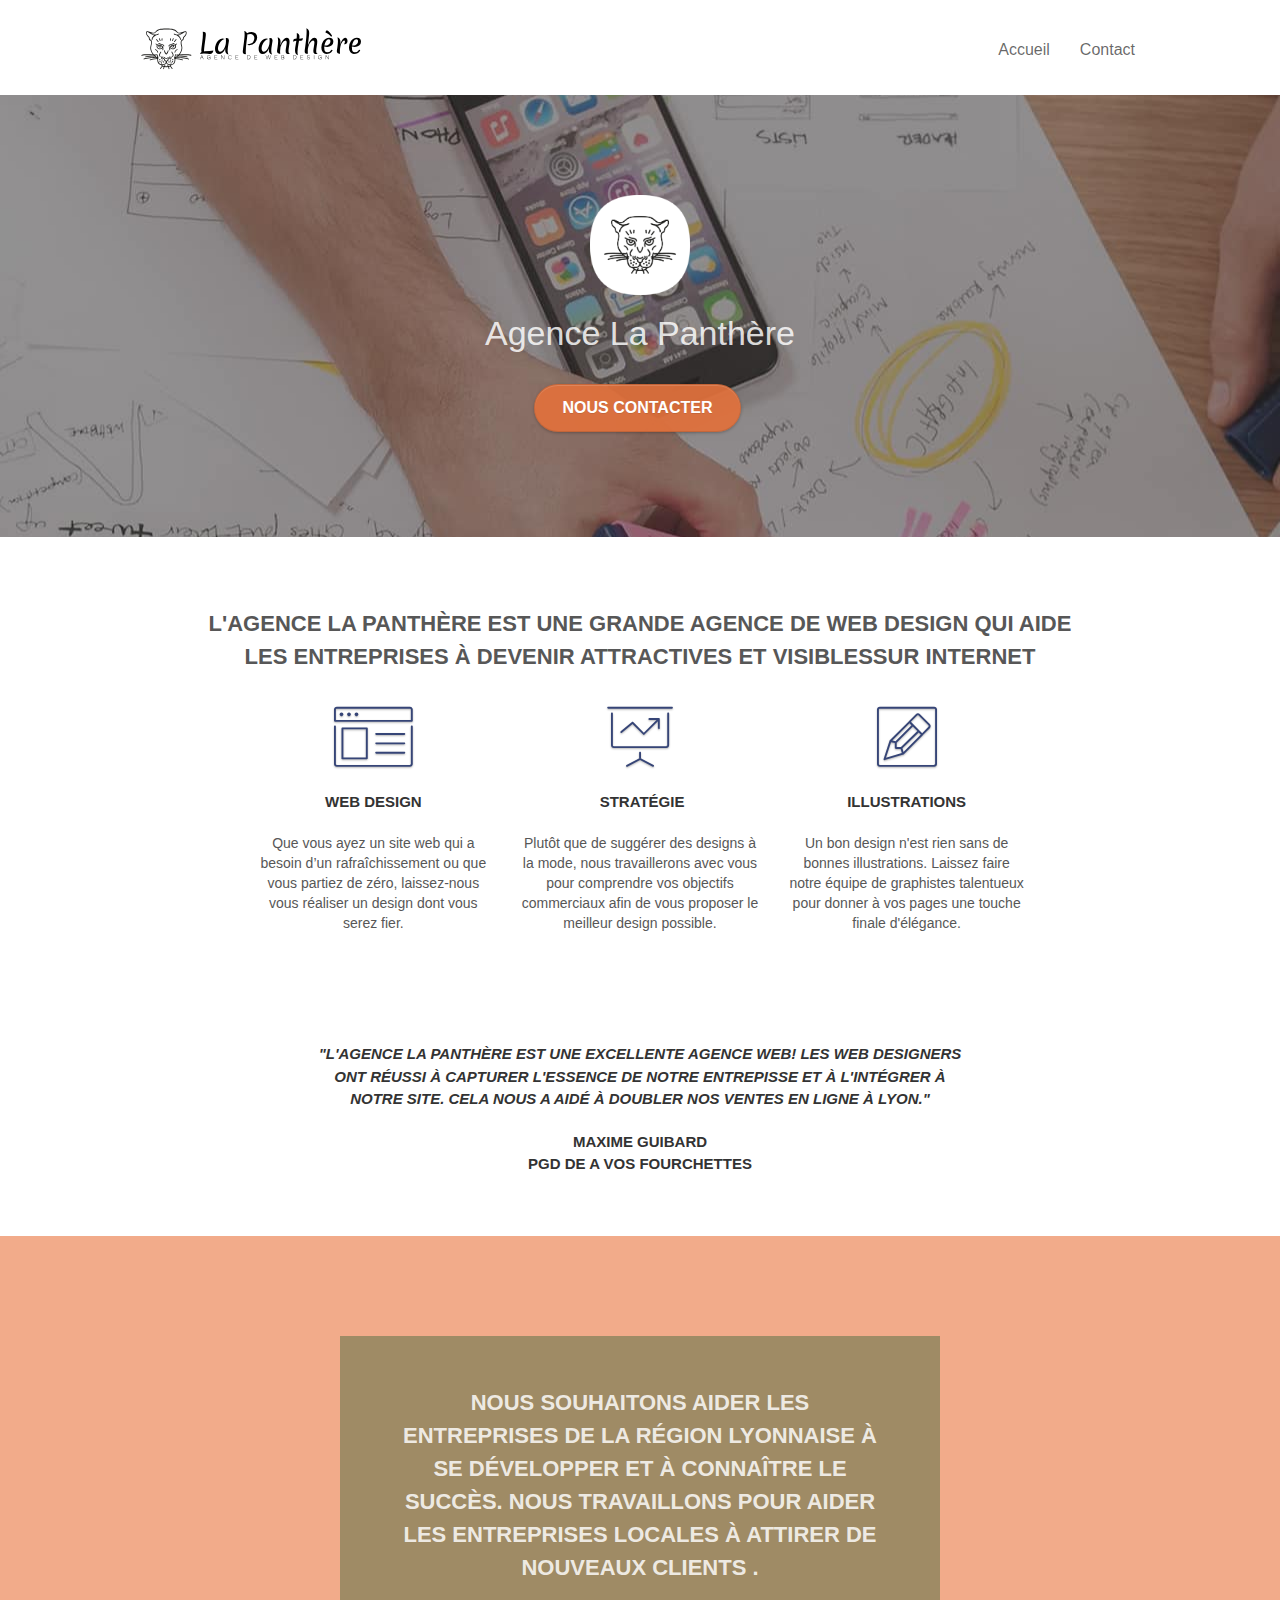
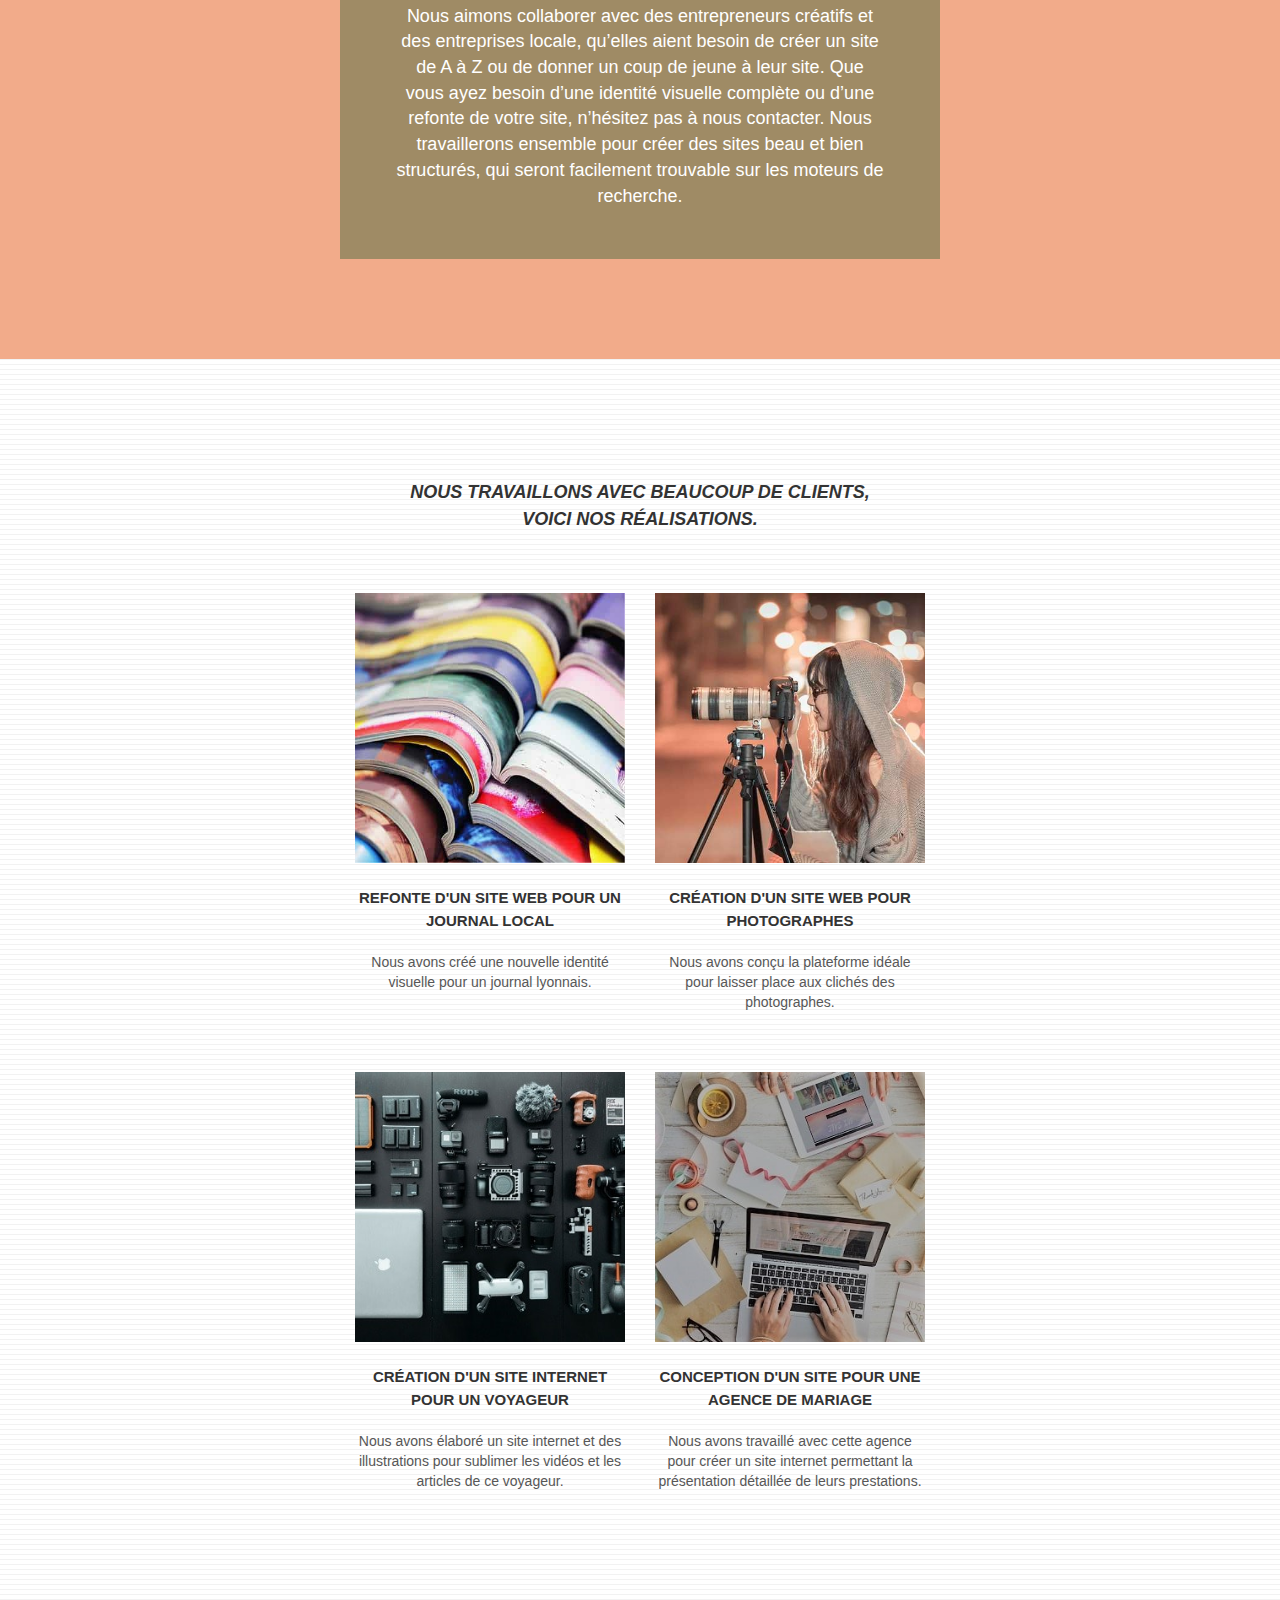
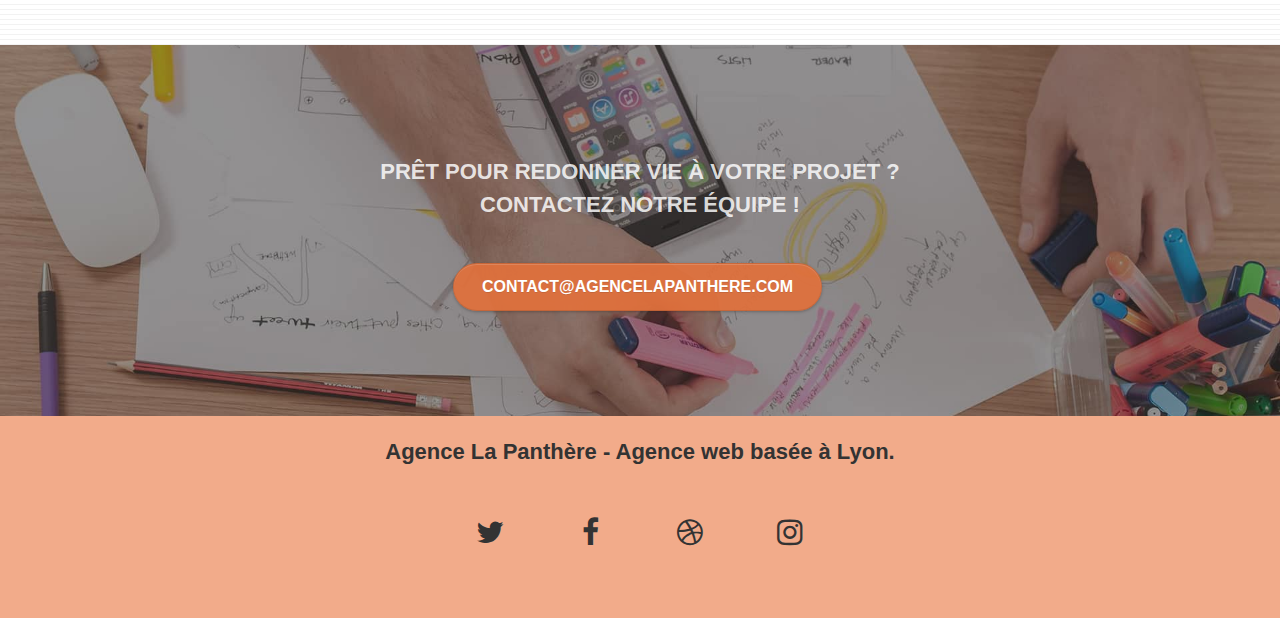
==== commit 5be39cf1: "ajout-font-display swap sur et-line.css" ====
--- a/index.html
+++ b/index.html
@@ -22,7 +22,7 @@
 	<link rel="stylesheet" type="text/css" href="./css/bootstrap.css">
 	<link rel="stylesheet" type="text/css" href="style.css">
 	<link rel="stylesheet" type="text/css" href="./css/font-awesome.css">
-	<link rel="stylesheet" type="text/css" href="./css/et-line.css&display=swap">
+	<link rel="stylesheet" type="text/css" href="./css/et-line.css">
 	
 
     <title>La Panthère | agence Web à Lyon</title>
--- a/css/et-line.css
+++ b/css/et-line.css
@@ -0,0 +1,520 @@
+@font-face {
+    font-family: et-line;
+    src: url(../fonts/et-line.eot);
+    src: url(../fonts/et-line.eot?#iefix) format('embedded-opentype'), url(../fonts/et-line.woff) format('woff'), url(../fonts/et-line.ttf) format('truetype'), url(../fonts/et-line.svg#et-line) format('svg');
+    font-weight: 400;
+    font-style: normal;
+    font-display: swap;
+}
+
+.et-icon-adjustments,
+.et-icon-alarmclock,
+.et-icon-anchor,
+.et-icon-aperture,
+.et-icon-attachment,
+.et-icon-bargraph,
+.et-icon-basket,
+.et-icon-beaker,
+.et-icon-bike,
+.et-icon-book-open,
+.et-icon-briefcase,
+.et-icon-browser,
+.et-icon-calendar,
+.et-icon-camera,
+.et-icon-caution,
+.et-icon-chat,
+.et-icon-circle-compass,
+.et-icon-clipboard,
+.et-icon-clock,
+.et-icon-cloud,
+.et-icon-compass,
+.et-icon-desktop,
+.et-icon-dial,
+.et-icon-document,
+.et-icon-documents,
+.et-icon-download,
+.et-icon-dribbble,
+.et-icon-edit,
+.et-icon-envelope,
+.et-icon-expand,
+.et-icon-facebook,
+.et-icon-flag,
+.et-icon-focus,
+.et-icon-gears,
+.et-icon-genius,
+.et-icon-gift,
+.et-icon-global,
+.et-icon-globe,
+.et-icon-googleplus,
+.et-icon-grid,
+.et-icon-happy,
+.et-icon-hazardous,
+.et-icon-heart,
+.et-icon-hotairballoon,
+.et-icon-hourglass,
+.et-icon-key,
+.et-icon-laptop,
+.et-icon-layers,
+.et-icon-lifesaver,
+.et-icon-lightbulb,
+.et-icon-linegraph,
+.et-icon-linkedin,
+.et-icon-lock,
+.et-icon-magnifying-glass,
+.et-icon-map,
+.et-icon-map-pin,
+.et-icon-megaphone,
+.et-icon-mic,
+.et-icon-mobile,
+.et-icon-newspaper,
+.et-icon-notebook,
+.et-icon-paintbrush,
+.et-icon-paperclip,
+.et-icon-pencil,
+.et-icon-phone,
+.et-icon-picture,
+.et-icon-pictures,
+.et-icon-piechart,
+.et-icon-presentation,
+.et-icon-pricetags,
+.et-icon-printer,
+.et-icon-profile-female,
+.et-icon-profile-male,
+.et-icon-puzzle,
+.et-icon-quote,
+.et-icon-recycle,
+.et-icon-refresh,
+.et-icon-ribbon,
+.et-icon-rss,
+.et-icon-sad,
+.et-icon-scissors,
+.et-icon-scope,
+.et-icon-search,
+.et-icon-shield,
+.et-icon-speedometer,
+.et-icon-strategy,
+.et-icon-streetsign,
+.et-icon-tablet,
+.et-icon-target,
+.et-icon-telescope,
+.et-icon-toolbox,
+.et-icon-tools,
+.et-icon-tools-2,
+.et-icon-trophy,
+.et-icon-tumblr,
+.et-icon-twitter,
+.et-icon-upload,
+.et-icon-video,
+.et-icon-wallet,
+.et-icon-wine {
+    font-family: et-line;
+    speak: none;
+    font-style: normal;
+    font-weight: 400;
+    font-variant: normal;
+    text-transform: none;
+    line-height: 1;
+    -webkit-font-smoothing: antialiased;
+    -moz-osx-font-smoothing: grayscale;
+    display: inline-block
+}
+
+.et-icon-mobile:before {
+    content: "\e000"
+}
+
+.et-icon-laptop:before {
+    content: "\e001"
+}
+
+.et-icon-desktop:before {
+    content: "\e002"
+}
+
+.et-icon-tablet:before {
+    content: "\e003"
+}
+
+.et-icon-phone:before {
+    content: "\e004"
+}
+
+.et-icon-document:before {
+    content: "\e005"
+}
+
+.et-icon-documents:before {
+    content: "\e006"
+}
+
+.et-icon-search:before {
+    content: "\e007"
+}
+
+.et-icon-clipboard:before {
+    content: "\e008"
+}
+
+.et-icon-newspaper:before {
+    content: "\e009"
+}
+
+.et-icon-notebook:before {
+    content: "\e00a"
+}
+
+.et-icon-book-open:before {
+    content: "\e00b"
+}
+
+.et-icon-browser:before {
+    content: "\e00c"
+}
+
+.et-icon-calendar:before {
+    content: "\e00d"
+}
+
+.et-icon-presentation:before {
+    content: "\e00e"
+}
+
+.et-icon-picture:before {
+    content: "\e00f"
+}
+
+.et-icon-pictures:before {
+    content: "\e010"
+}
+
+.et-icon-video:before {
+    content: "\e011"
+}
+
+.et-icon-camera:before {
+    content: "\e012"
+}
+
+.et-icon-printer:before {
+    content: "\e013"
+}
+
+.et-icon-toolbox:before {
+    content: "\e014"
+}
+
+.et-icon-briefcase:before {
+    content: "\e015"
+}
+
+.et-icon-wallet:before {
+    content: "\e016"
+}
+
+.et-icon-gift:before {
+    content: "\e017"
+}
+
+.et-icon-bargraph:before {
+    content: "\e018"
+}
+
+.et-icon-grid:before {
+    content: "\e019"
+}
+
+.et-icon-expand:before {
+    content: "\e01a"
+}
+
+.et-icon-focus:before {
+    content: "\e01b"
+}
+
+.et-icon-edit:before {
+    content: "\e01c"
+}
+
+.et-icon-adjustments:before {
+    content: "\e01d"
+}
+
+.et-icon-ribbon:before {
+    content: "\e01e"
+}
+
+.et-icon-hourglass:before {
+    content: "\e01f"
+}
+
+.et-icon-lock:before {
+    content: "\e020"
+}
+
+.et-icon-megaphone:before {
+    content: "\e021"
+}
+
+.et-icon-shield:before {
+    content: "\e022"
+}
+
+.et-icon-trophy:before {
+    content: "\e023"
+}
+
+.et-icon-flag:before {
+    content: "\e024"
+}
+
+.et-icon-map:before {
+    content: "\e025"
+}
+
+.et-icon-puzzle:before {
+    content: "\e026"
+}
+
+.et-icon-basket:before {
+    content: "\e027"
+}
+
+.et-icon-envelope:before {
+    content: "\e028"
+}
+
+.et-icon-streetsign:before {
+    content: "\e029"
+}
+
+.et-icon-telescope:before {
+    content: "\e02a"
+}
+
+.et-icon-gears:before {
+    content: "\e02b"
+}
+
+.et-icon-key:before {
+    content: "\e02c"
+}
+
+.et-icon-paperclip:before {
+    content: "\e02d"
+}
+
+.et-icon-attachment:before {
+    content: "\e02e"
+}
+
+.et-icon-pricetags:before {
+    content: "\e02f"
+}
+
+.et-icon-lightbulb:before {
+    content: "\e030"
+}
+
+.et-icon-layers:before {
+    content: "\e031"
+}
+
+.et-icon-pencil:before {
+    content: "\e032"
+}
+
+.et-icon-tools:before {
+    content: "\e033"
+}
+
+.et-icon-tools-2:before {
+    content: "\e034"
+}
+
+.et-icon-scissors:before {
+    content: "\e035"
+}
+
+.et-icon-paintbrush:before {
+    content: "\e036"
+}
+
+.et-icon-magnifying-glass:before {
+    content: "\e037"
+}
+
+.et-icon-circle-compass:before {
+    content: "\e038"
+}
+
+.et-icon-linegraph:before {
+    content: "\e039"
+}
+
+.et-icon-mic:before {
+    content: "\e03a"
+}
+
+.et-icon-strategy:before {
+    content: "\e03b"
+}
+
+.et-icon-beaker:before {
+    content: "\e03c"
+}
+
+.et-icon-caution:before {
+    content: "\e03d"
+}
+
+.et-icon-recycle:before {
+    content: "\e03e"
+}
+
+.et-icon-anchor:before {
+    content: "\e03f"
+}
+
+.et-icon-profile-male:before {
+    content: "\e040"
+}
+
+.et-icon-profile-female:before {
+    content: "\e041"
+}
+
+.et-icon-bike:before {
+    content: "\e042"
+}
+
+.et-icon-wine:before {
+    content: "\e043"
+}
+
+.et-icon-hotairballoon:before {
+    content: "\e044"
+}
+
+.et-icon-globe:before {
+    content: "\e045"
+}
+
+.et-icon-genius:before {
+    content: "\e046"
+}
+
+.et-icon-map-pin:before {
+    content: "\e047"
+}
+
+.et-icon-dial:before {
+    content: "\e048"
+}
+
+.et-icon-chat:before {
+    content: "\e049"
+}
+
+.et-icon-heart:before {
+    content: "\e04a"
+}
+
+.et-icon-cloud:before {
+    content: "\e04b"
+}
+
+.et-icon-upload:before {
+    content: "\e04c"
+}
+
+.et-icon-download:before {
+    content: "\e04d"
+}
+
+.et-icon-target:before {
+    content: "\e04e"
+}
+
+.et-icon-hazardous:before {
+    content: "\e04f"
+}
+
+.et-icon-piechart:before {
+    content: "\e050"
+}
+
+.et-icon-speedometer:before {
+    content: "\e051"
+}
+
+.et-icon-global:before {
+    content: "\e052"
+}
+
+.et-icon-compass:before {
+    content: "\e053"
+}
+
+.et-icon-lifesaver:before {
+    content: "\e054"
+}
+
+.et-icon-clock:before {
+    content: "\e055"
+}
+
+.et-icon-aperture:before {
+    content: "\e056"
+}
+
+.et-icon-quote:before {
+    content: "\e057"
+}
+
+.et-icon-scope:before {
+    content: "\e058"
+}
+
+.et-icon-alarmclock:before {
+    content: "\e059"
+}
+
+.et-icon-refresh:before {
+    content: "\e05a"
+}
+
+.et-icon-happy:before {
+    content: "\e05b"
+}
+
+.et-icon-sad:before {
+    content: "\e05c"
+}
+
+.et-icon-facebook:before {
+    content: "\e05d"
+}
+
+.et-icon-twitter:before {
+    content: "\e05e"
+}
+
+.et-icon-googleplus:before {
+    content: "\e05f"
+}
+
+.et-icon-rss:before {
+    content: "\e060"
+}
+
+.et-icon-tumblr:before {
+    content: "\e061"
+}
+
+.et-icon-linkedin:before {
+    content: "\e062"
+}
+
+.et-icon-dribbble:before {
+    content: "\e063"
+}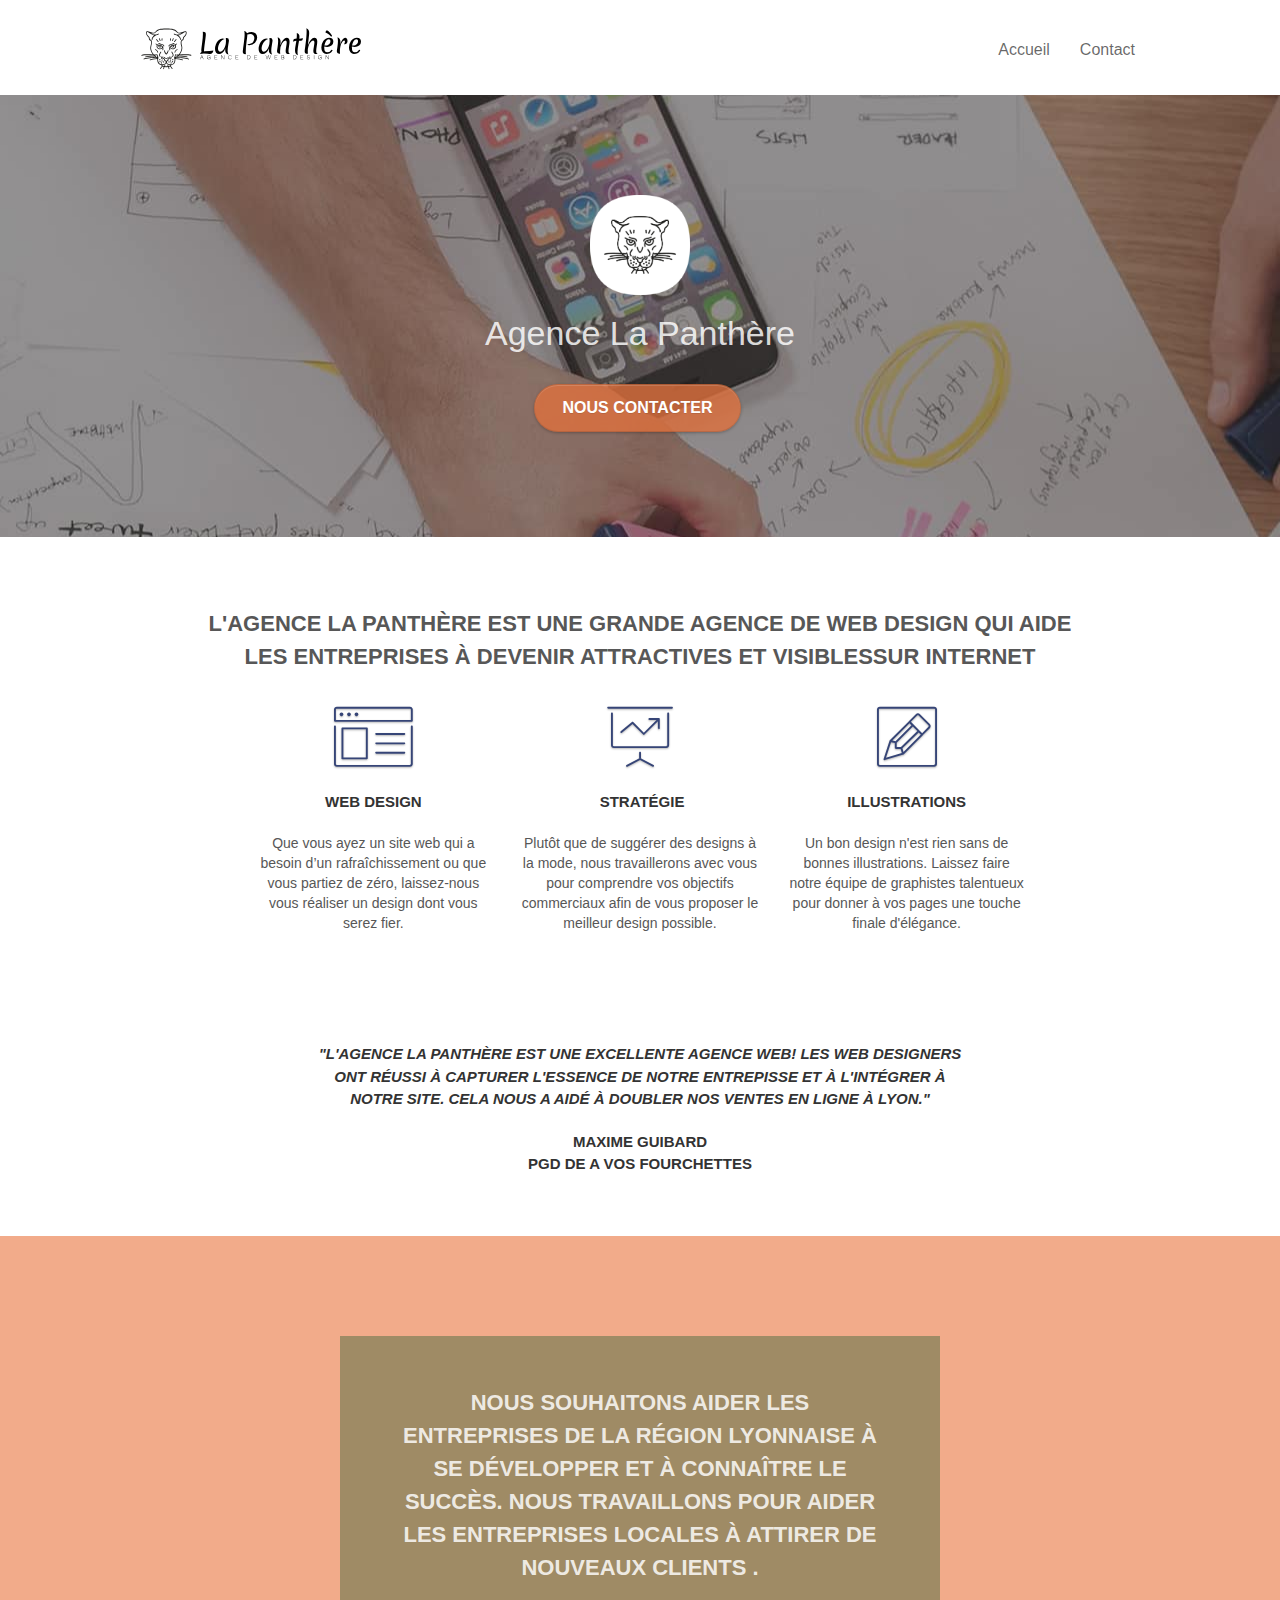
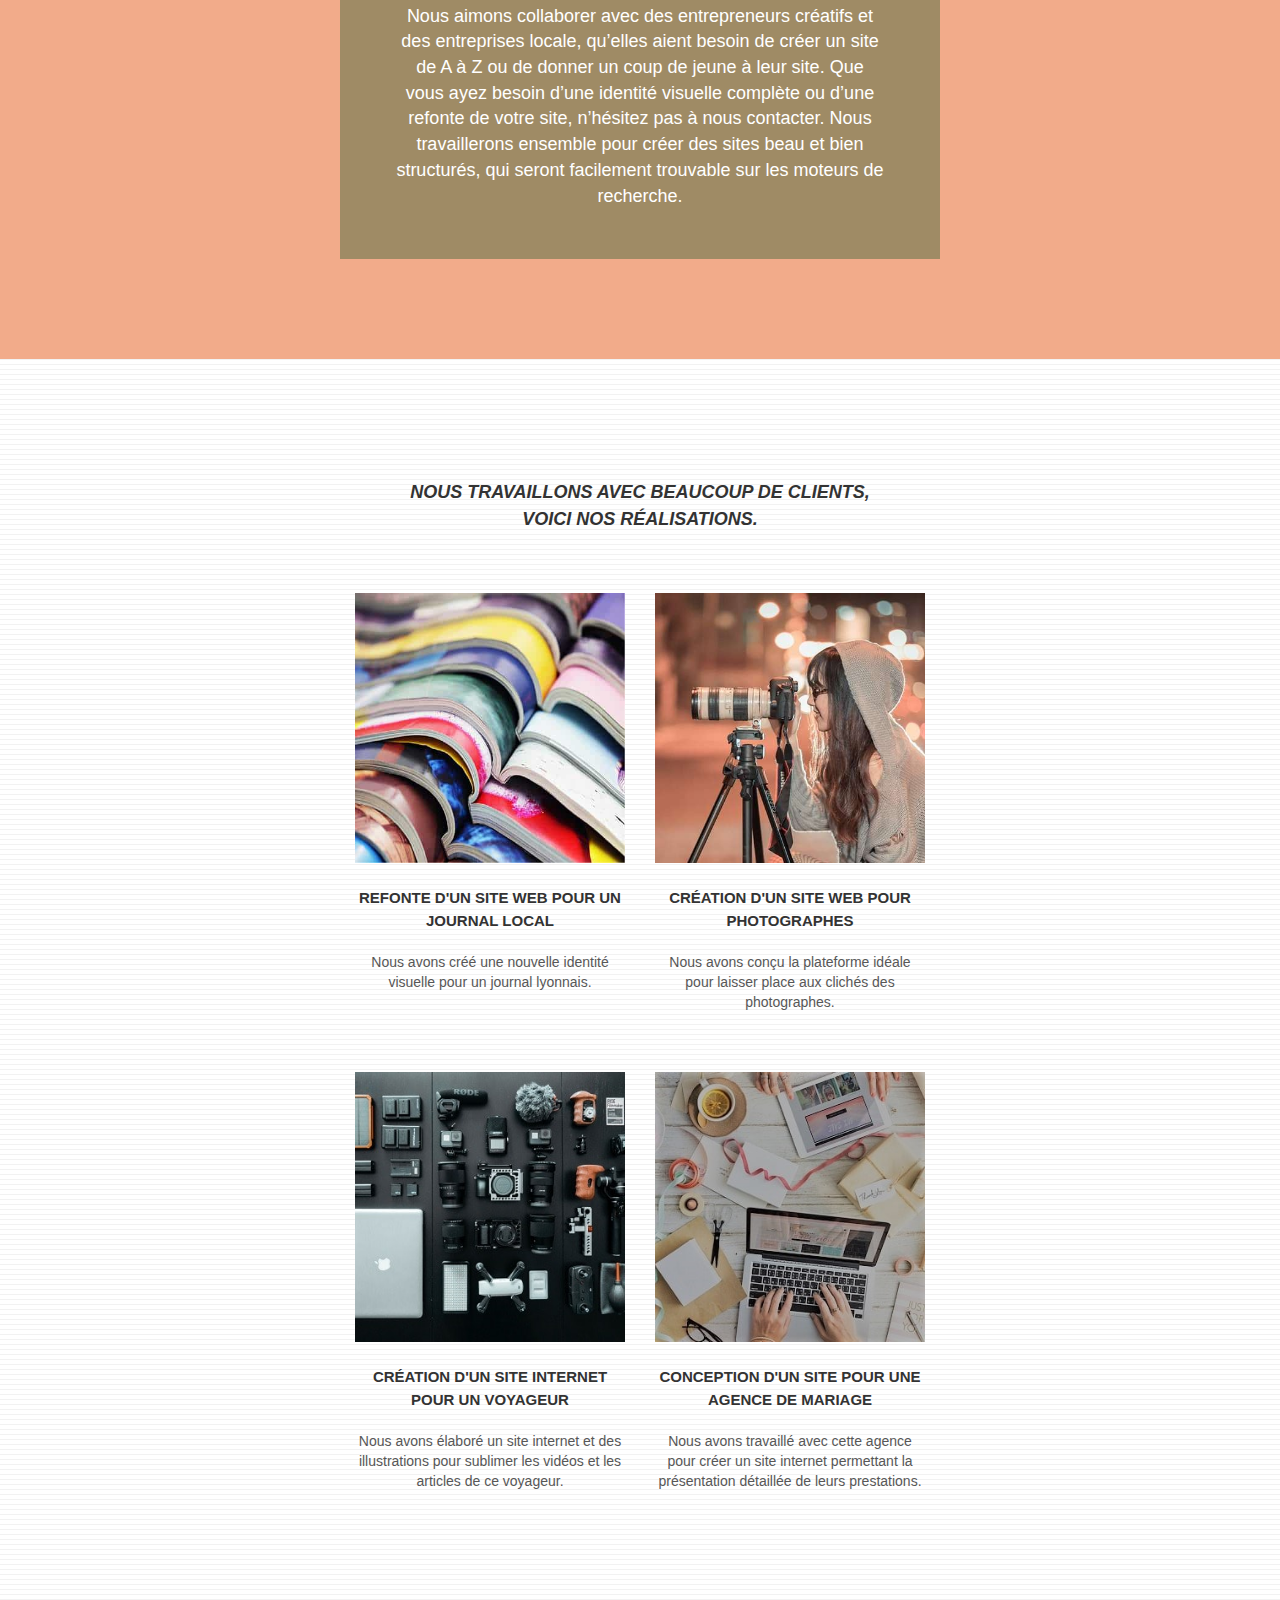
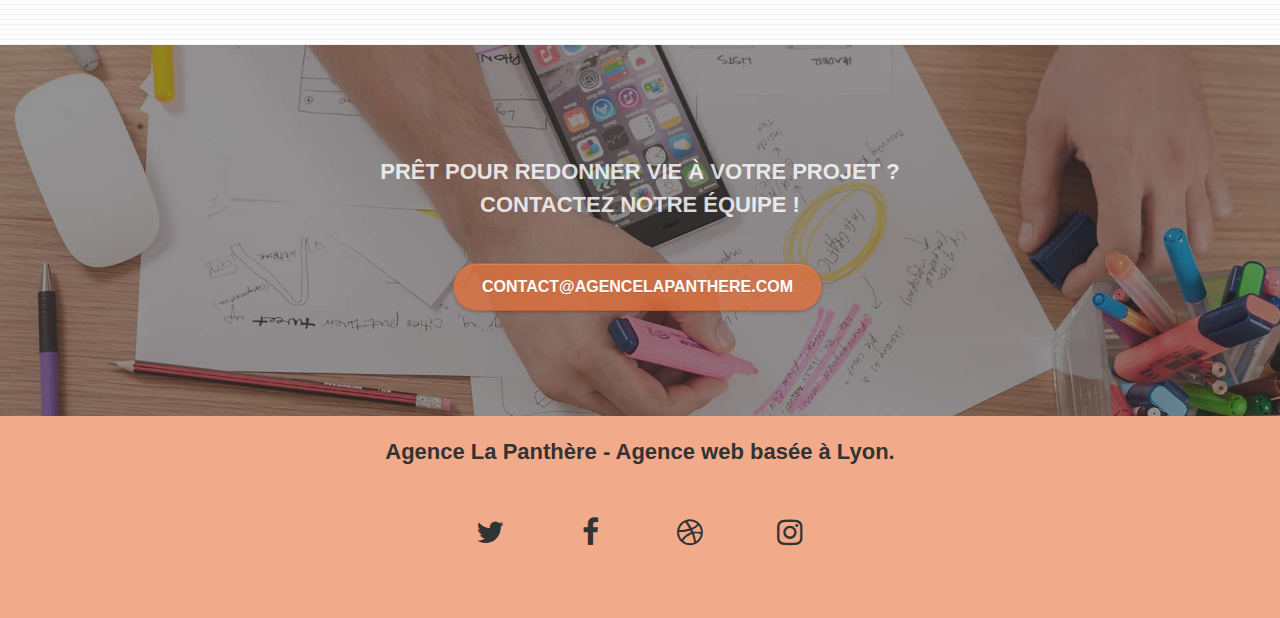
==== commit 0d9a5ba9: "correction problèmes validation W3C" ====
--- a/index.html
+++ b/index.html
@@ -58,7 +58,7 @@
 				<!--élimination du keywords    
 					<div class="keywords" style="color:#cccccc;font-size:1px;">Agence web à paris, stratégie web, web design, illustrations, design de site web, site web, web, internet, site internet, site</div>
 				-->
-				<button id="nav-toggle" type="button" role="button" class="ui-navbar-toggle navbar-toggle" data-toggle="collapse" data-target=".navbar-1">
+				<button id="nav-toggle" type="button" aria-roledescription="button" class="ui-navbar-toggle navbar-toggle" data-toggle="collapse" data-target=".navbar-1">
 					<span class="sr-only">Toggle navigation</span><span class="icon-bar"></span><span class="icon-bar"></span><span class="icon-bar"></span>
 				</button>
 			</div>
@@ -89,7 +89,7 @@
 		<div class="row tight-width-whitespace">
 			<div class="col-sm-12">
 				<img src="img/logo.png" class="center-block image-resize-mode" width="100" alt="Agence La Panthère, agence web Lyon, création de web" aria-label="logo" />
-				<h1 class="text-center hero-bloc-text tc-white" aria-roledescription==”nom-du-site”>
+				<h1 class="text-center hero-bloc-text tc-white" aria-roledescription=”nom-du-site”>
 					Agence La Panthère
 				</h1>
 				<div class="text-center">
@@ -106,13 +106,13 @@
 <div class="bloc bgc-white l-bloc" id="bloc-2-services">
 	<div class="container bloc-md">
 		<div class="row" >
-			<div class="col-sm-12 text-center" aria-label="tile-nos-services">
+			<div class="col-sm-12 text-center" aria-roledescription="tile-nos-services">
 				<h2>L'agence La Panthère est une grande agence de web design qui aide<br>
 					les entreprises à devenir attractives et visiblessur Internet</h2>
 			</div>
 		</div>
-		<div class="row voffset-lg med-width-whitespace" aria-label="nos-services">
-			<div class="col-sm-4" aria-label="web-design">
+		<div class="row voffset-lg med-width-whitespace" aria-roledescription="nos-services">
+			<div class="col-sm-4" aria-roledescription="web-design">
 				<div class="text-center">
 					<span class="et-icon-browser sm-shadow icon-dark-slate-blue icons icon-lg"></span>
 				</div>
@@ -123,7 +123,7 @@
 					Que vous ayez un site web qui a besoin d&rsquo;un rafraîchissement ou que vous partiez de zéro, laissez-nous vous réaliser un design dont vous serez fier.
 				</p>
 			</div>
-			<div class="col-sm-4" aria-label="stratégie">
+			<div class="col-sm-4" aria-roledescription="stratégie">
 				<div class="text-center">
 					<span class="et-icon-presentation sm-shadow icon-dark-slate-blue icons icon-lg"></span>
 				</div>
@@ -134,7 +134,7 @@
 					Plutôt que de suggérer des designs à la mode, nous travaillerons avec vous pour comprendre vos objectifs commerciaux afin de vous proposer le meilleur design possible.<br>
 				</p>
 			</div>
-			<div class="col-sm-4" aria-label="illustrations">
+			<div class="col-sm-4" aria-roledescription="illustrations">
 				<div class="text-center">
 					<span class="et-icon-edit sm-shadow icon-dark-slate-blue icons icon-lg"></span>
 				</div>
@@ -147,7 +147,7 @@
 			</div>
 		</div>
 		<div class="row voffset-lg voffset">
-			<div class="col-xs-12 col-md-8 col-md-offset-2 text-center" aria-label="témoignage">
+			<div class="col-xs-12 col-md-8 col-md-offset-2 text-center" aria-roledescription="témoignage">
 				<h3><em>"L'agence La Panthère est une excellente agence web! Les web designers<br>
 					  ont réussi à capturer l'essence de notre entrepisse et à l'intégrer à<br>
 				      notre site. Cela nous a aidé à doubler nos ventes en ligne à Lyon."<br></em>
@@ -188,7 +188,7 @@
 			</div>
 		</div>
 		<div class="row tight-width-whitespace portfolio-row">
-			<div class="col-sm-6" aria-label="travail-pour-un-journal-local">
+			<div class="col-sm-6" aria-roledescription="travail-pour-un-journal-local">
 				<a href="#" data-lightbox="img/1.jpg" data-gallery-id="gallery-1" data-caption="Refonte d'un site web pour un journal local" data-frame="snapshot-lb"><img src="img/1Resize.jpg" alt="lyon web design, Site web pour un journal local" class="img-responsive portfolio-thumb" /></a>
 				<h3 class="mg-md text-center">
 					Refonte d'un site web pour un journal local
@@ -197,7 +197,7 @@
 					Nous avons créé une nouvelle identité visuelle pour un journal lyonnais.
 				</p>
 			</div>
-			<div class="col-sm-6" aria-label="travail-pour-photographes">
+			<div class="col-sm-6" aria-roledescription="travail-pour-photographes">
 				<a href="#" data-lightbox="img/2.jpg" data-gallery-id="gallery-1" data-caption="Création d'un site web pour photographes" data-frame="snapshot-lb"><img src="img/2resized.jpg" class="img-responsive portfolio-thumb" alt="lyon web design, Création d'un site web pour photographes" /></a>
 				<h3 class="mg-md text-center">
 					Création d'un site web pour photographes
@@ -208,7 +208,7 @@
 			</div>
 		</div>
 		<div class="row tight-width-whitespace portfolio-row">
-			<div class="col-sm-6" aria-label="travail-pour-un-voyayeur">
+			<div class="col-sm-6" aria-roledescription="travail-pour-un-voyayeur">
 				<a href="#" data-lightbox="img/3.bmp" data-gallery-id="gallery-1" data-caption="Création d'un site internet pour un voyageur" data-frame="snapshot-lb"><img src="img/3resized.jpg" class="img-responsive portfolio-thumb" alt="lyon web design, Création d'un site web pour voyageur"/></a>
 				<h3 class="mg-md text-center">
 					Création d'un site internet pour un voyageur
@@ -217,7 +217,7 @@
 					Nous avons élaboré un site internet et des illustrations pour sublimer les vidéos et les articles de ce voyageur.
 				</p>
 			</div>
-			<div class="col-sm-6" aria-label="travail-pour-une-agence-de-mariage">
+			<div class="col-sm-6" aria-roledescription="travail-pour-une-agence-de-mariage">
 				<a href="#" data-lightbox="img/4.bmp" data-gallery-id="gallery-1" data-caption="Conception d'un site pour une agence de mariage" data-frame="snapshot-lb"><img src="img/4resized.jpg" class="img-responsive portfolio-thumb" alt="lyon web design, Création d'un site web pour agence de mariage" /></a>
 				<h3 class="mg-md text-center" >
 					Conception d'un site pour une agence de mariage
@@ -238,7 +238,7 @@
 			<h3 class="mg-md text-center tc-white" aria-label="title">
 				Prêt pour redonner vie à votre projet ?<br>Contactez notre équipe !
 			</h3>
-			<div class="col-sm-12 text-center" aria-roledescription=="mail">
+			<div class="col-sm-12 text-center" aria-roledescription="mail">
 				<a href="mailto:contact@agencelapanthere.com" title="mail" class="btn btn-atomic-tangerine btn-clean btn-rd btn-lg cta-hero">contact@agencelapanthere.com</a>
 			</div>
 		</div>
@@ -255,7 +255,7 @@
 				<p class="text-center black33 font22px">
 					Agence La Panthère - Agence web basée à Lyon.<br>
 				</p>
-				<div class="row row-no-gutters social" aria-label="réseaux-sociaux">
+				<div class="row row-no-gutters social" aria-roledescription="réseaux-sociaux">
 					<div class="col-sm-3">
 						<div class="text-center">
 						   <a class="social" href="https://twitter.com/" title="twitter" target="_blank"><span class="fa fa-twitter icon-md"></span></a>
--- a/style.css
+++ b/style.css
@@ -5,6 +5,10 @@
     overflow-x: hidden;
     -webkit-font-smoothing: antialiased;
     -moz-osx-font-smoothing: grayscale;
+}
+.bgc-atomic-tangerine2 {
+
+    background: #c89191;
 }
 
 a,
@@ -724,6 +728,7 @@
    
 }
 
+
 h3 {
     font-size: 15px;
     line-height: 1.5em;
@@ -738,6 +743,7 @@
     font-size: 22px;
     font-weight: 550;
 }
+
 .med-width-whitespace {
     max-width: 800px;
     margin: auto auto auto auto;
@@ -797,16 +803,27 @@
 .bgc-atomic-tangerine {
     background-color: #e86c3291;
 }
+.bgc-atomic-tangerine-2 {
+    background-color: #f0a07b;
+}
 
 .tc-white {
     color: #ffffffd6!important;
     font-size: 22px;
 }
+.tc-whitefff {
+    color: #FFF;
+    font-size: 22px;
+}
 
 .btn-atomic-tangerine {
-    background: #e0703cee;
-    color: #FFFFFF!important;
-}
+    background: #e0703cca;
+    color: #FFF;
+}
+.btn-atomic-tangerine-2 {
+    background-color: #F3976C;
+}
+
 
 .btn-atomic-tangerine:hover {
     background: #c27956!important;
@@ -849,6 +866,12 @@
 
 .bg-presentation {
     background-image: url("img/image-de-presentation.jpg");
+}
+.google-map {
+    max-width: 700px;
+    min-width: 200px;
+    max-height: 300px;
+    margin-top: 3rem;
 }
 
 @media (max-width: 1024px) {
@@ -874,13 +897,13 @@
     }
 }
 
-@media only screen and (min-device-width: 768px) and (max-device-width: 1024px) and (orientation: landscape) {
+@media only screen and (min-width: 768px) and (max-width: 1024px) and (orientation: landscape) {
     .b-parallax {
         background-attachment: scroll;
     }
 }
 
-@media only screen and (min-device-width: 1024px) and (max-device-width: 1366px) and (-webkit-min-device-pixel-ratio: 1.5) {
+@media only screen and (min-width: 1024px) and (max-width: 1366px) and (-webkit-min-device-pixel-ratio: 1.5) {
     .b-parallax {
         background-attachment: scroll;
     }
@@ -898,10 +921,14 @@
         overflow-x: hidden;
         position: relative;
     }
+
+    /* probleme validation W3C 21/08
     .bloc {
-        padding-left: constant(safe-area-inset-left);
-        padding-right: constant(safe-area-inset-right);
-    }
+        padding:env(safe-area-inset-left) ;
+        padding-right: env(safe-area-inset-right);
+    }
+    */
+
     .bloc-group,
     .bloc-group .bloc {
         display: block;
@@ -910,8 +937,9 @@
     .bloc-fill-screen .fill-bloc-top-edge,
     .bloc-fill-screen .fill-bloc-bottom-edge {
         padding: 0 20px;
+        /*probleme validation W3C 21/08
         padding-left: constant(safe-area-inset-left);
-        padding-right: constant(safe-area-inset-right);
+        padding-right: constant(safe-area-inset-right);*/
     }
 }
 
@@ -930,6 +958,7 @@
     #disqus_thread {
         padding-left: 10px!important;
         padding-right: 10px!important;
+        font-size: medium;
     }
     .b-parallax {
         background-attachment: scroll;
@@ -949,6 +978,7 @@
         -webkit-transform: none;
         -ms-transform: none;
     }
+   
     .nav > li {
         margin-top: 0;
         border-bottom: 1px solid rgba(0, 0, 0, .1);
@@ -1055,7 +1085,7 @@
         width: 180px;
         height: 320px;
     }
-}
+
 
 @media (max-width: 400px) {
     .bloc {
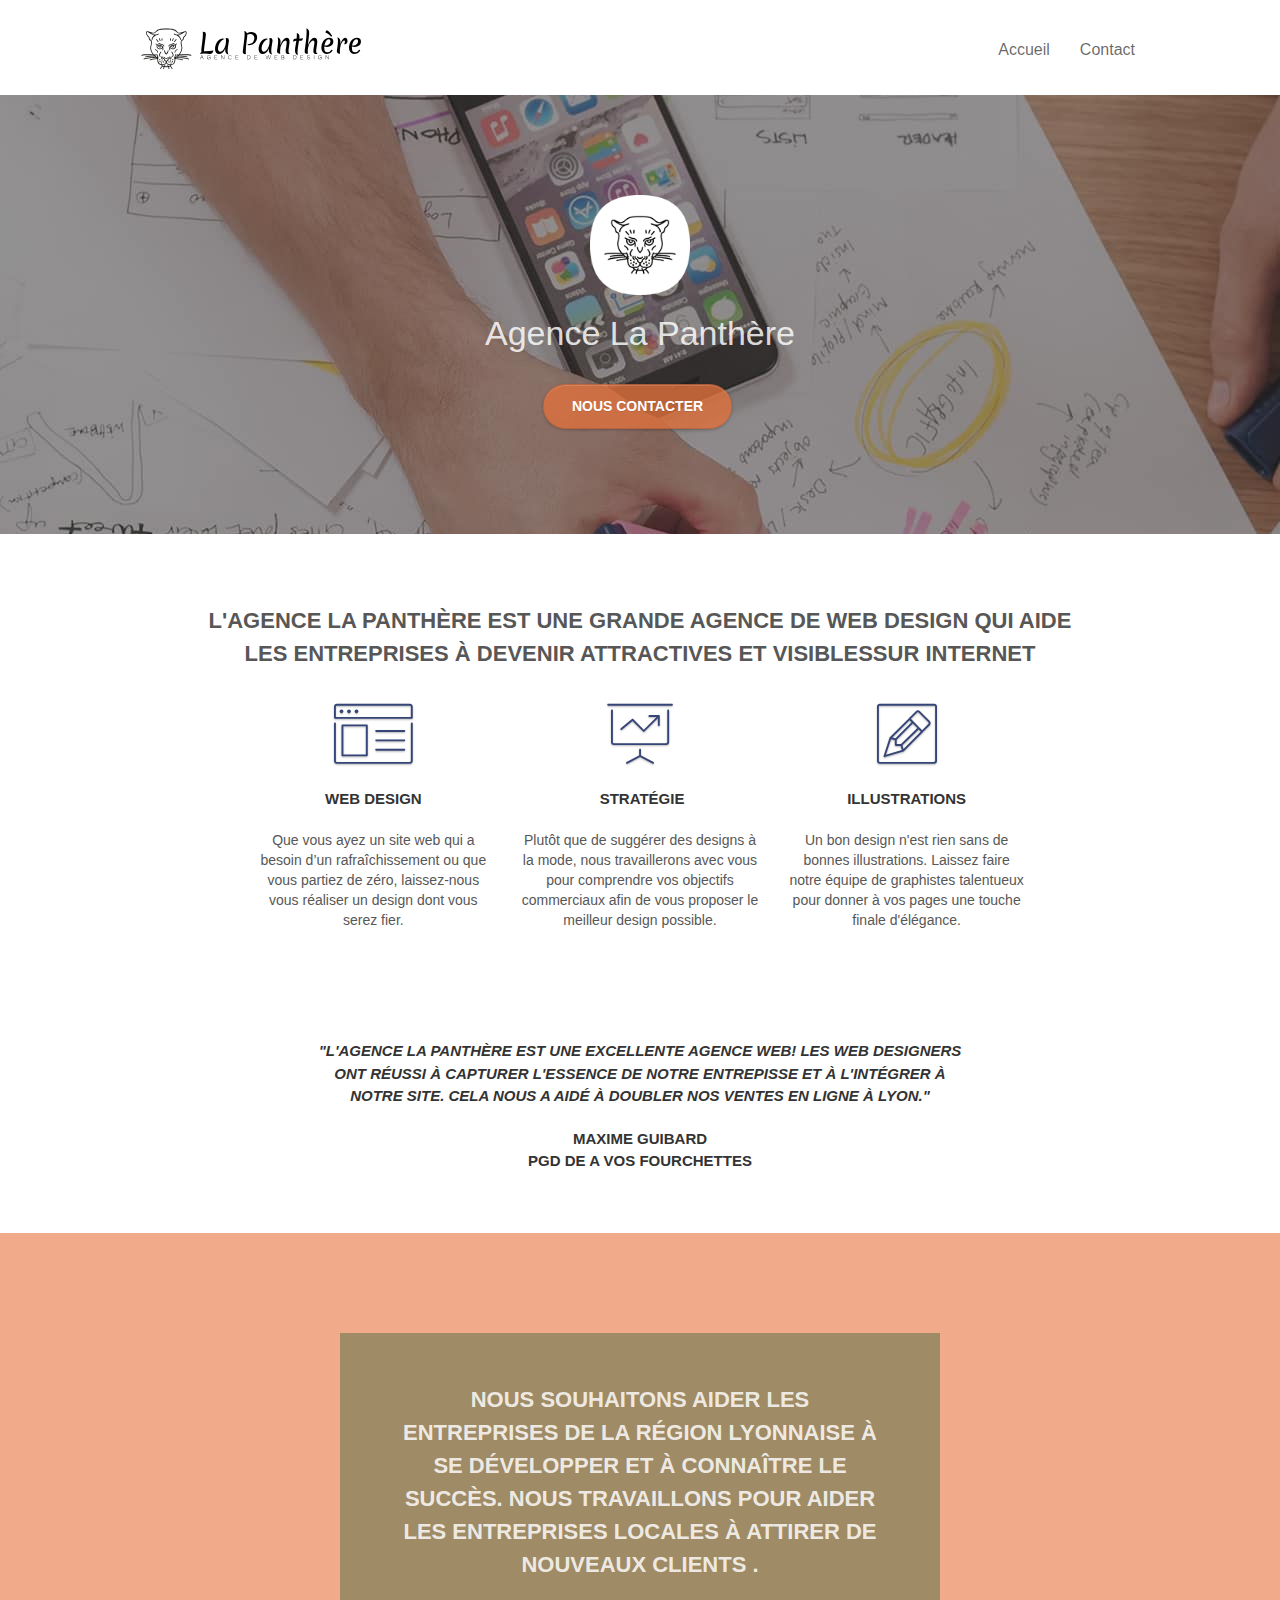
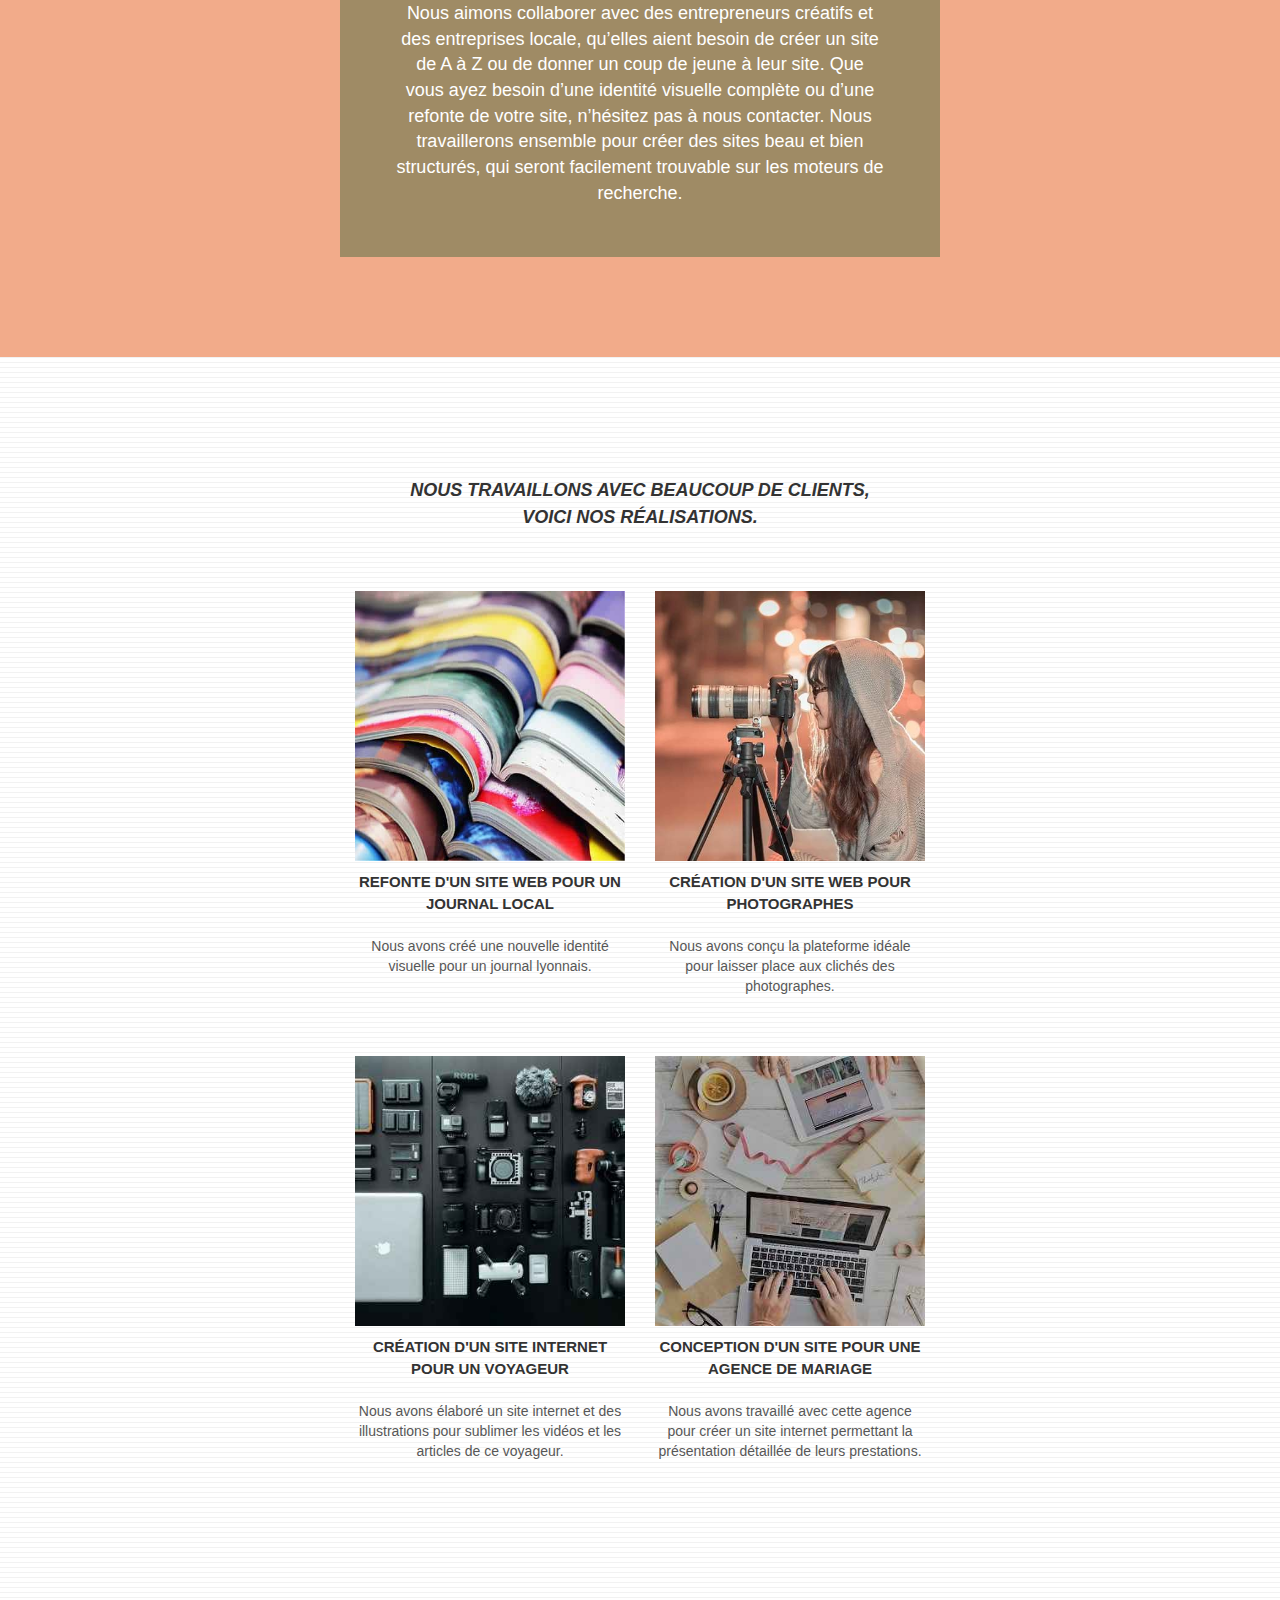
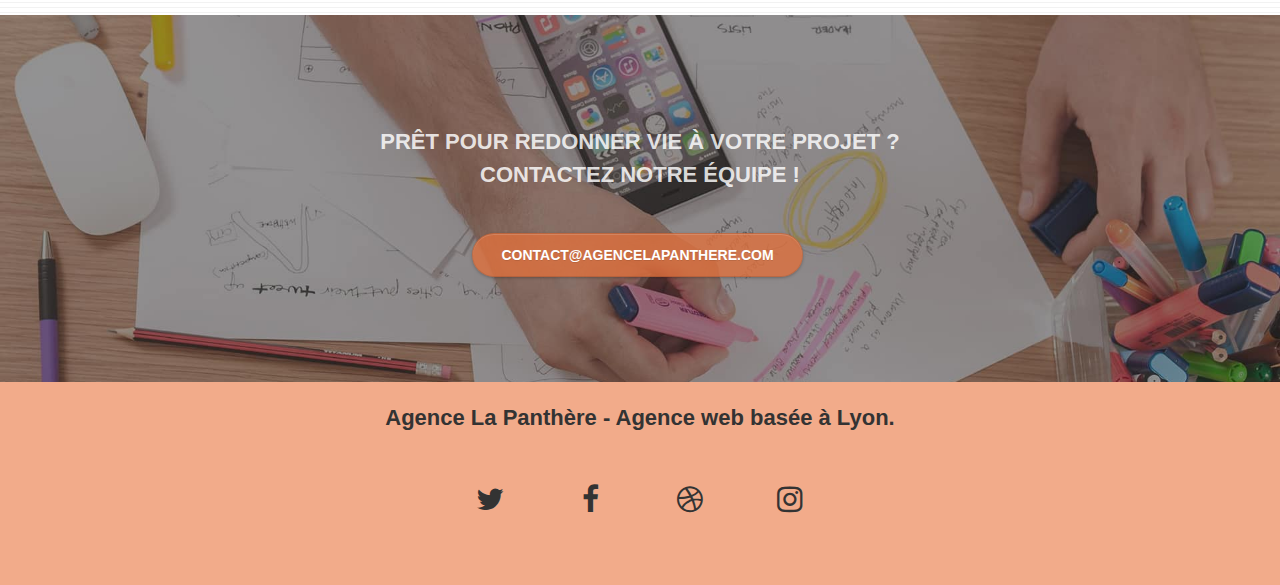
==== commit 8434d702: "imgmobile" ====
--- a/index.html
+++ b/index.html
@@ -88,7 +88,7 @@
 	<div class="container bloc-lg">
 		<div class="row tight-width-whitespace">
 			<div class="col-sm-12">
-				<img src="img/logo.png" class="center-block image-resize-mode" width="100" alt="Agence La Panthère, agence web Lyon, création de web" aria-label="logo" />
+				<img src="img/logo_resized.png" class="center-block image-resize-mode" width="100" alt="Agence La Panthère, agence web Lyon, création de web" aria-label="logo" />
 				<h1 class="text-center hero-bloc-text tc-white" aria-roledescription=”nom-du-site”>
 					Agence La Panthère
 				</h1>
@@ -189,7 +189,7 @@
 		</div>
 		<div class="row tight-width-whitespace portfolio-row">
 			<div class="col-sm-6" aria-roledescription="travail-pour-un-journal-local">
-				<a href="#" data-lightbox="img/1.jpg" data-gallery-id="gallery-1" data-caption="Refonte d'un site web pour un journal local" data-frame="snapshot-lb"><img src="img/1Resize.jpg" alt="lyon web design, Site web pour un journal local" class="img-responsive portfolio-thumb" /></a>
+				<a href="#" data-lightbox="img/1.jpg" data-gallery-id="gallery-1" data-caption="Refonte d'un site web pour un journal local" data-frame="snapshot-lb"><img src="img/1Resize.jpg" alt="lyon web design, Site web pour un journal local" class="img-responsive portfolio-thumb"/></a>
 				<h3 class="mg-md text-center">
 					Refonte d'un site web pour un journal local
 				</h3>
@@ -218,7 +218,7 @@
 				</p>
 			</div>
 			<div class="col-sm-6" aria-roledescription="travail-pour-une-agence-de-mariage">
-				<a href="#" data-lightbox="img/4.bmp" data-gallery-id="gallery-1" data-caption="Conception d'un site pour une agence de mariage" data-frame="snapshot-lb"><img src="img/4resized.jpg" class="img-responsive portfolio-thumb" alt="lyon web design, Création d'un site web pour agence de mariage" /></a>
+				<a href="#" data-lightbox="img/4.bmp" data-gallery-id="gallery-1" data-caption="Conception d'un site pour une agence de mariage" data-frame="snapshot-lb"><img src="img/4resized.jpg" class="img-responsive portfolio-thumb" alt="lyon web design, Création d'un site web pour agence de mariage"/> </a>
 				<h3 class="mg-md text-center" >
 					Conception d'un site pour une agence de mariage
 				</h3>
--- a/style.css
+++ b/style.css
@@ -295,6 +295,7 @@
     font-size: 34px;
 }
 
+
 .navbar {
     margin-bottom: 0;
     z-index: 1;
@@ -707,7 +708,7 @@
     color: #FFFFFF!important;
     text-transform: uppercase;
     padding: 12px 28px 12px 28px;
-    font-size: 16px;
+    font-size: 14px;
     font-weight: 700;
 }
 
@@ -768,7 +769,7 @@
 }
 
 .portfolio-thumb {
-    margin-bottom: 24px;
+    margin: auto;
     width: 270px;
     height: 270px;
 }
@@ -1093,9 +1094,45 @@
         padding-right: 0;
     }
 }
+.img_travail {
+
+    background-image: url(./img/4resized.jpg);
+}
+
 
 @media (max-width: 767px) {
     .bloc-mob-center-text {
         text-align: center;
     }
+
+    #bloc-1-hero h1 {
+        font-size: 30px;
+    }
+    .font22px {
+        font-size: 30px;
+
+    }
+    .social {
+        display: flex;
+    justify-content: center;
+    padding: 20px;
+    }
+    .hero-bloc-text {
+        font-size: 30px;
+        font-weight: bolder;
+    }
+
+    .bloc .container {
+            padding-left: 6px;
+            padding-right: 6px;
+        }
+
+     .black-background {
+            padding: 40px 10px 40px 10px;
+        }
+    .bg-banniere {
+            background-image: url("img/small/agence-la-panthere_mobile.jpg");
+            object-fit: cover;
+        }
+
 }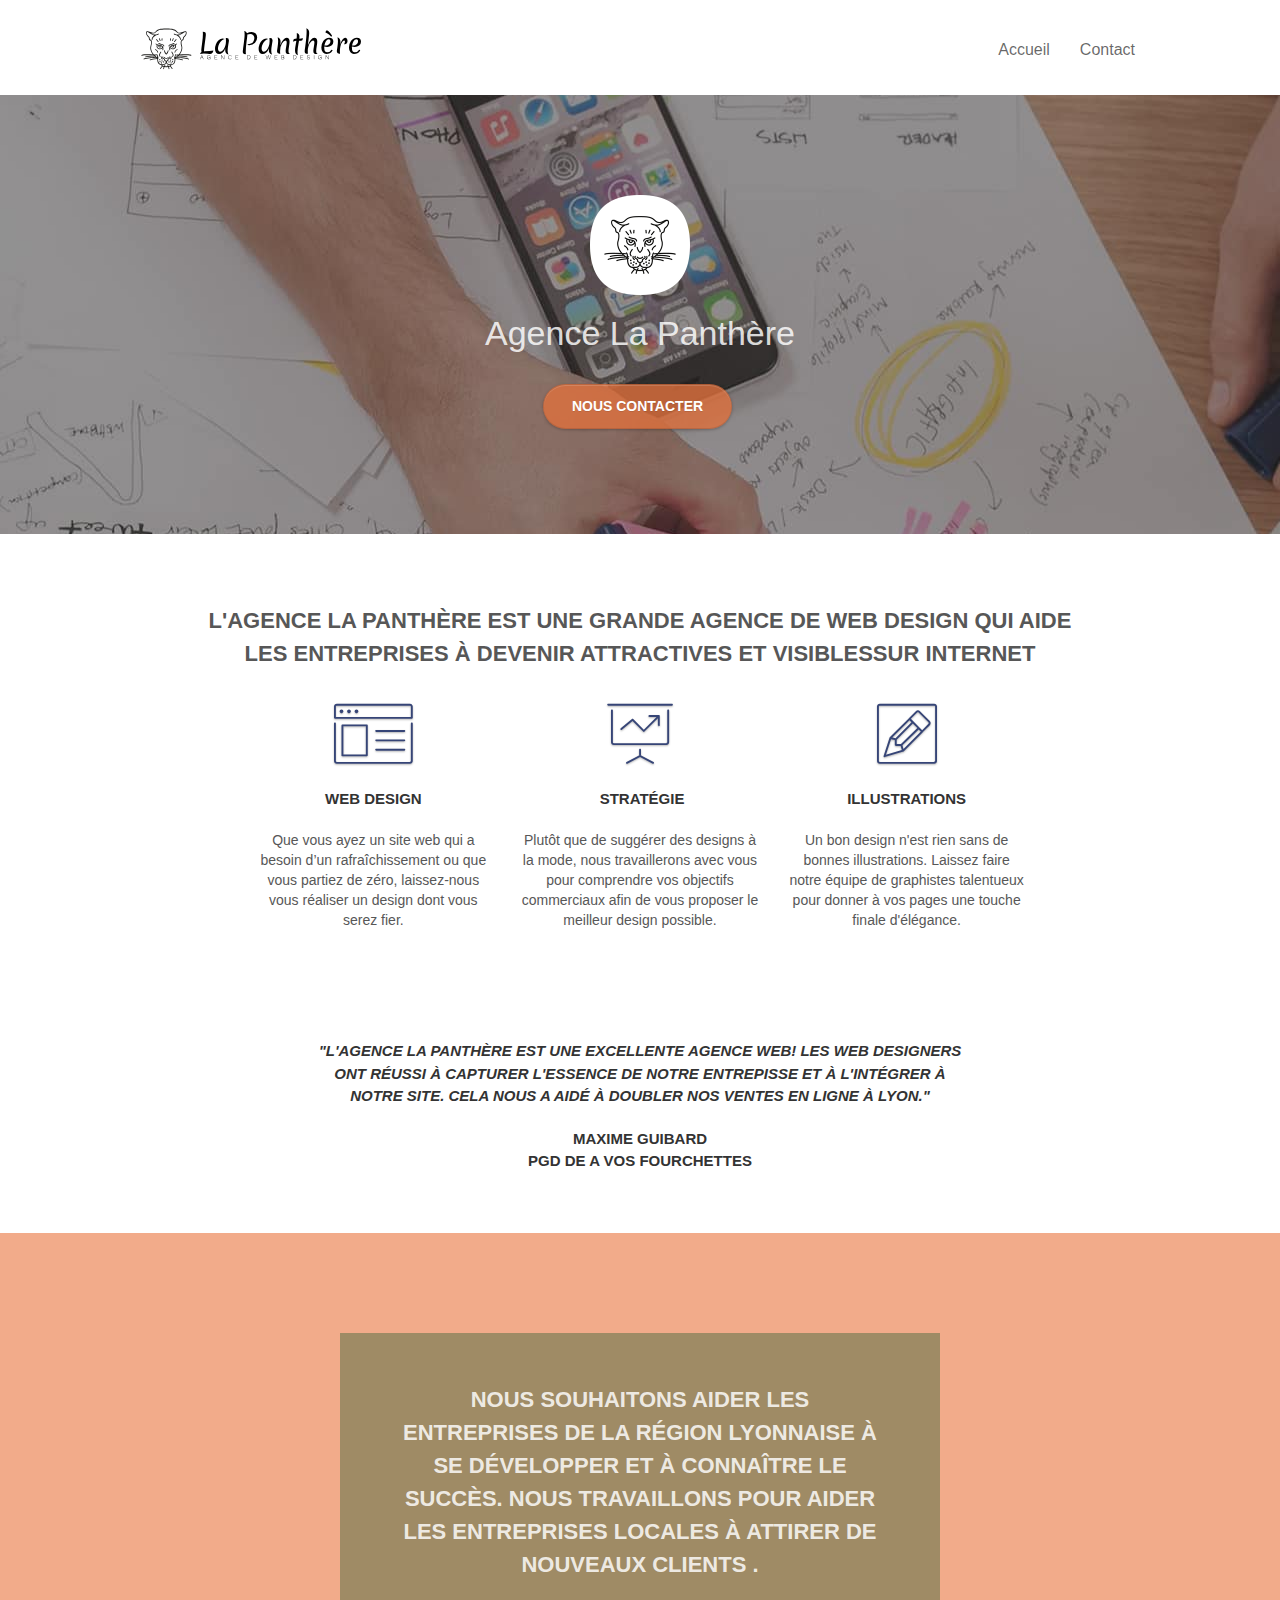
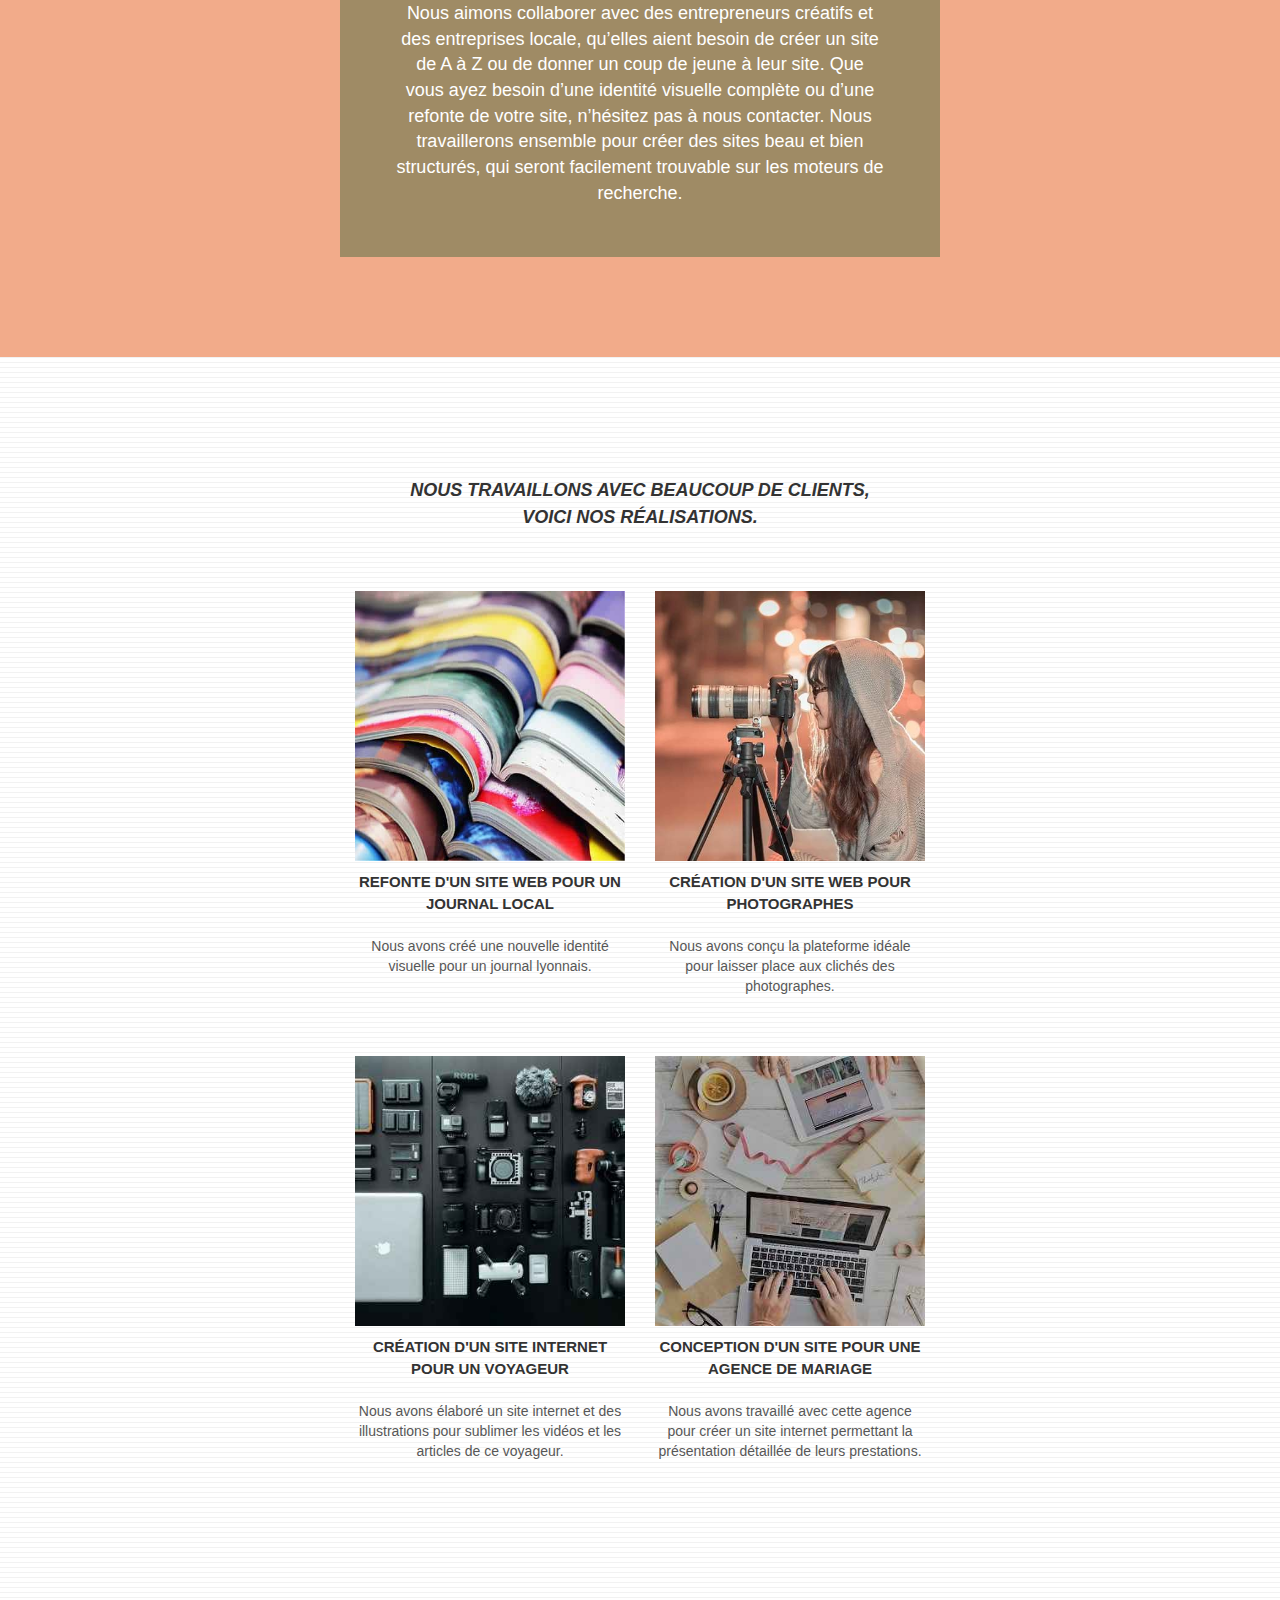
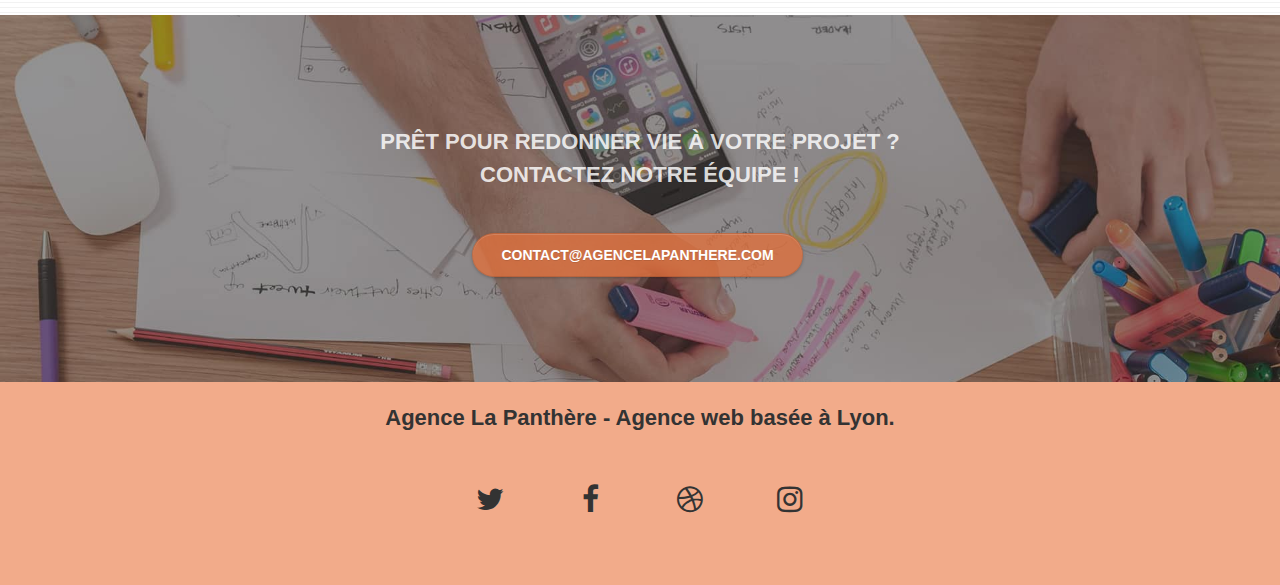
==== commit 06372647: "logo200" ====
--- a/index.html
+++ b/index.html
@@ -19,7 +19,7 @@
 
 	
     
-	<link rel="stylesheet" type="text/css" href="./css/bootstrap.css">
+	<link defer rel="stylesheet" type="text/css" href="./css/bootstrap.css">
 	<link rel="stylesheet" type="text/css" href="style.css">
 	<link rel="stylesheet" type="text/css" href="./css/font-awesome.css">
 	<link rel="stylesheet" type="text/css" href="./css/et-line.css">
@@ -88,7 +88,7 @@
 	<div class="container bloc-lg">
 		<div class="row tight-width-whitespace">
 			<div class="col-sm-12">
-				<img src="img/logo_resized.png" class="center-block image-resize-mode" width="100" alt="Agence La Panthère, agence web Lyon, création de web" aria-label="logo" />
+				<img src="img/logo-resized.png" class="center-block image-resize-mode" width="100" alt="Agence La Panthère, agence web Lyon, création de web" aria-label="logo" />
 				<h1 class="text-center hero-bloc-text tc-white" aria-roledescription=”nom-du-site”>
 					Agence La Panthère
 				</h1>
--- a/style.css
+++ b/style.css
@@ -1094,10 +1094,7 @@
         padding-right: 0;
     }
 }
-.img_travail {
-
-    background-image: url(./img/4resized.jpg);
-}
+
 
 
 @media (max-width: 767px) {
@@ -1118,7 +1115,7 @@
     padding: 20px;
     }
     .hero-bloc-text {
-        font-size: 30px;
+        font-size: 24px;
         font-weight: bolder;
     }
 
